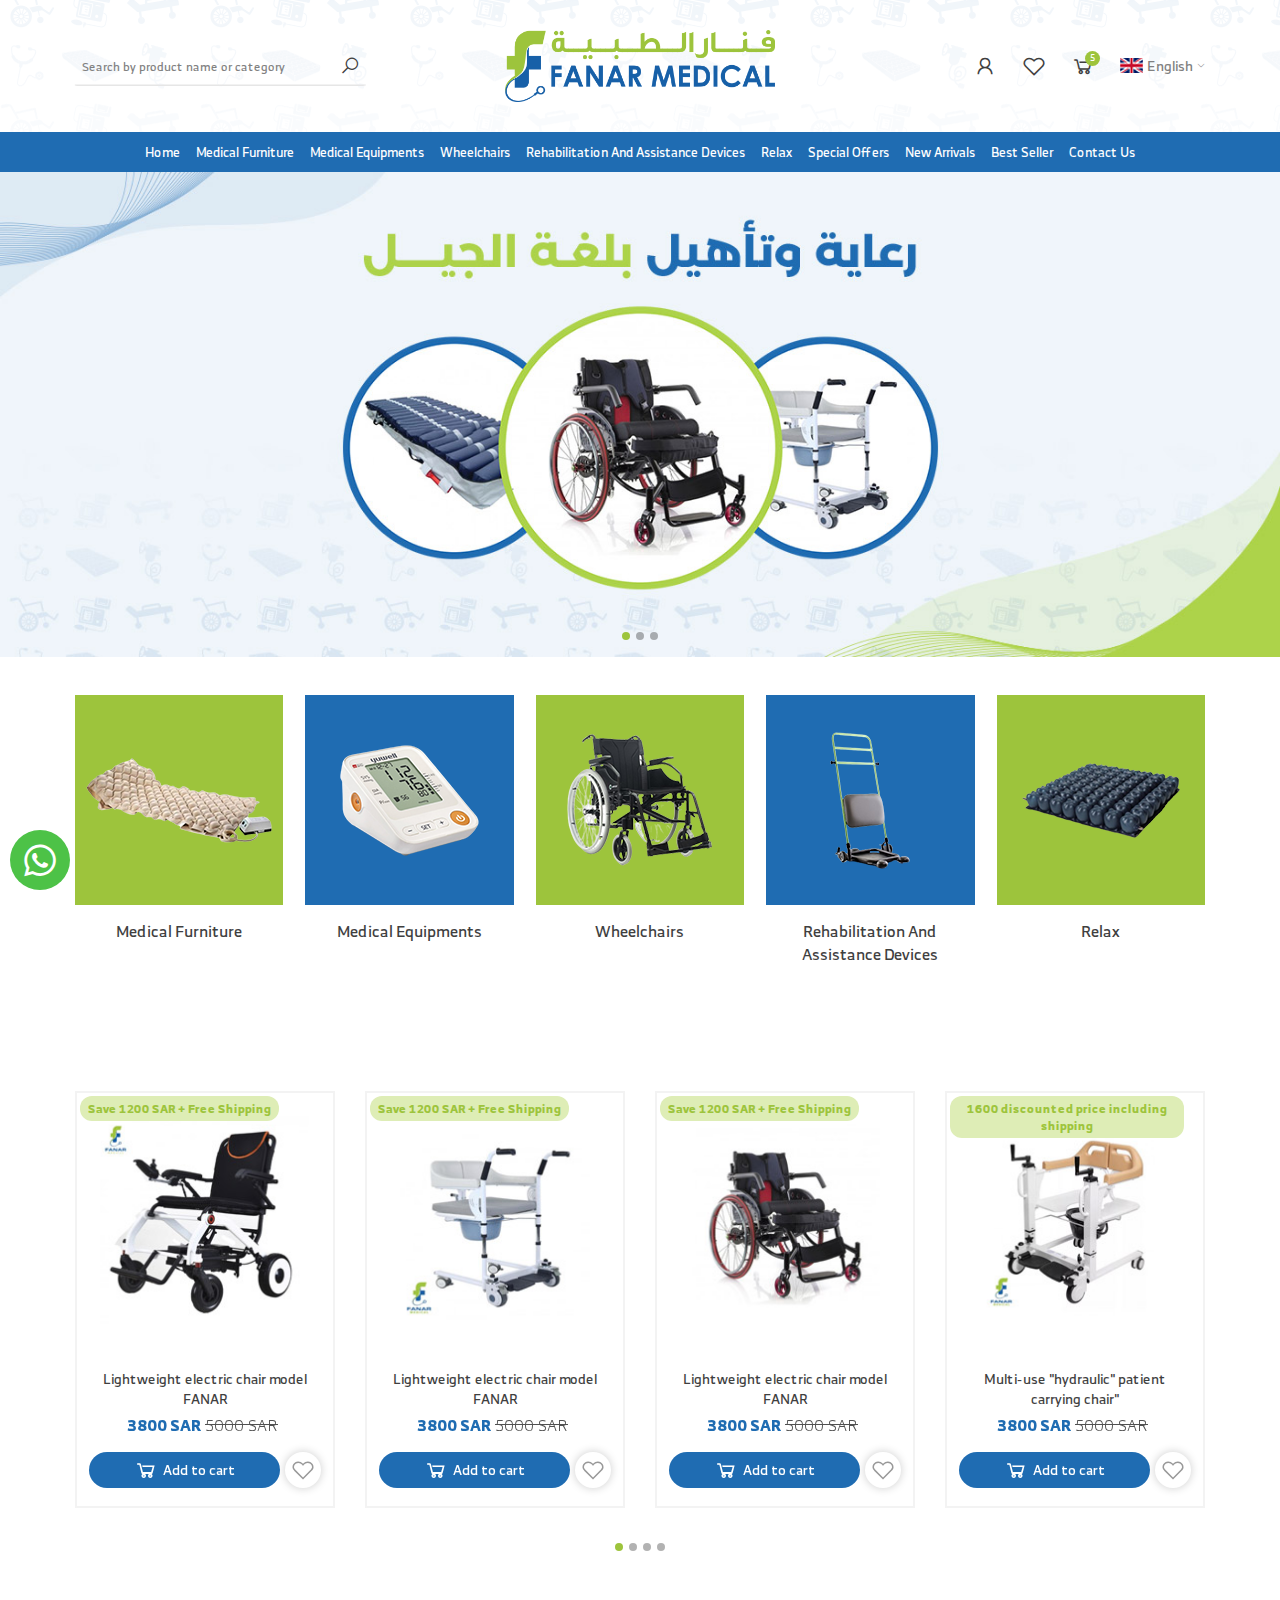
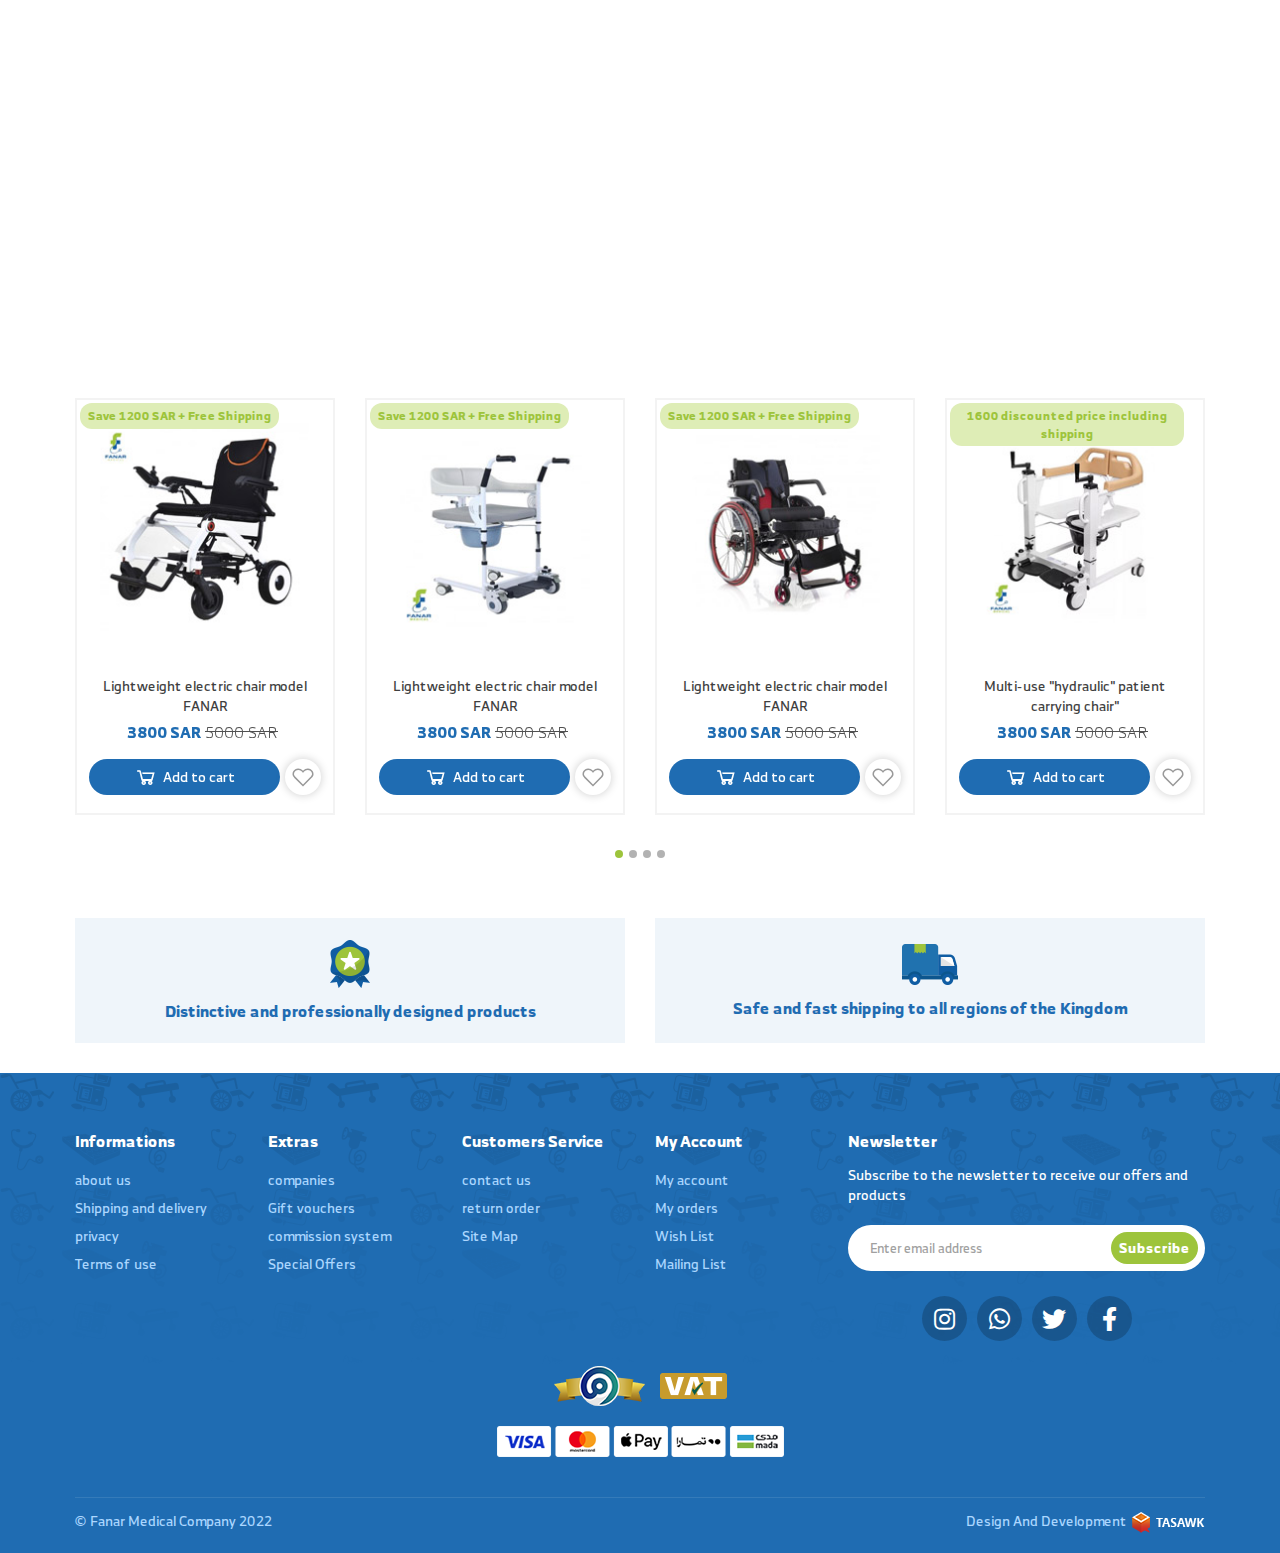
==== index-en.html @ 90acfb86 "first commit" ====
<!DOCTYPE html>
<html lang="en" dir="ltr">
  <head>
    <meta charset="utf-8" />
    <meta http-equiv="X-UA-Compatible" content="IE=edge" />
    <meta name="viewport" content="width=device-width, initial-scale=1" />
    <title>Fanarmed</title>
    <link rel="icon" href="images/fav.png" type="image/png" />
    <link rel="stylesheet" href="css/all.min.css" />
    <link rel="stylesheet" href="css/line-awesome.min.css" />
    <link rel="stylesheet" href="css/bootstrap.min.css" />
    <link rel="stylesheet" href="css/fonts.css" />
    <link rel="stylesheet" href="css/animate.css" />
    <link rel="stylesheet" href="css/swiper.min.css" />
    <link rel="stylesheet" href="css/style.css" />
  </head>

  <body>
    <!-- preloader -->
    <div class="preloader">
      <div class="progress">
        <div class="progress-bar"></div>
      </div>
    </div>
    <!-- preloader -->
    <!-- header section -->
    <header>
      <div class="header-cont">
        <div class="top-header">
          <div class="container">
            <div class="nav-header">
              <div class="sm-icons">
                <div class="show-icons">
                  <a class="menu-bars fixall" id="menu-id" href="#!">
                    <span class="bars open-bars"></span>
                  </a>
                </div>
                <a
                  role="button"
                  type="button"
                  title=""
                  class="add-to fixed-search"
                >
                  <span class="open-search"></span>
                </a>
              </div>
              <div class="search-section">
                <form class="search-form">
                  <input
                    class="search-input"
                    type="text"
                    name=""
                    value=""
                    placeholder="Search by product name or category"
                  />
                  <button class="search-button">
                    <i class="las la-search"></i>
                  </button>
                </form>
              </div>
              <figure class="img-logo">
                <a href="#"
                  ><img src="images/logo.png" class="img-responsive"
                /></a>
              </figure>
              <div class="fixed-logo">
                <figure class="logo-sm">
                  <a href="#"
                    ><img src="images/logo-sm.png" class="img-responsive"
                  /></a>
                </figure>
              </div>
              <div class="header-icons">
                <div class="dropdown cat-anchor">
                  <div class="add-to">
                    <div class="user-cont">
                      <i class="las la-user"></i>
                    </div>
                    <div class="dropdown-content">
                      <a class="cat-drop" href="#">sign in</a>
                      <a class="cat-drop" href="#">new account</a>
                    </div>
                  </div>
                </div>
                <a role="button" type="button" title="" class="add-to hide-sm">
                  <i class="lar la-heart"></i>
                </a>
                <a role="button" type="button" title="" class="add-to">
                  <i class="las la-shopping-cart"></i>
                  <span class="counter">5</span>
                </a>
                <div class="lang-section">
                  <div class="dropdown">
                    <div class="lang-word chevron-down">
                      <img src="images/lang-en.png" alt="lang-img" />
                      <span class="">English</span>
                    </div>
                    <div class="dropdown-content">
                      <a class="cat-drop" href="index-en.html">English</a>
                      <a class="cat-drop" href="index.html">العربيه</a>
                    </div>
                  </div>
                </div>
              </div>
            </div>
          </div>
          <div class="overlay-box2"></div>
          <div class="overlay-box">
            <a role="button" type="button" title="" class="add-to fixed-search">
              <span class="open-search"></span>
            </a>
          </div>
        </div>
        <nav>
          <div class="container">
            <div class="navgition">
              <div class="nav-head">
                <div class="lang-section">
                  <div class="dropdown">
                    <div class="lang-word chevron-down">
                      <img src="images/lang-en.png" alt="lang-img" />
                      <span class="">English</span>
                    </div>
                    <div class="dropdown-content">
                      <a class="cat-drop" href="index-en.html">English</a>
                      <a class="cat-drop" href="index.html">العربيه</a>
                    </div>
                  </div>
                </div>
                <a class="fixall close-btn">
                  <i class="las la-times"></i>
                </a>
              </div>
              <ul class="big-menu list-unstyled">
                <li class="cat-li">
                  <a href="#" class="cat-anchor"> home </a>
                </li>
                <li class="cat-li">
                  <a href="#" class="cat-anchor"> Medical furniture</a>
                </li>
                <li class="cat-li">
                  <a href="#" class="cat-anchor"> medical equipments</a>
                </li>
                <li class="cat-li">
                  <a href="#" class="cat-anchor"> Wheelchairs</a>
                </li>
                <li class="cat-li">
                  <a href="#" class="cat-anchor">
                    Rehabilitation and assistance devices</a
                  >
                </li>
                <li class="cat-li">
                  <a href="#" class="cat-anchor"> relax</a>
                </li>
                <li class="cat-li">
                  <a href="#" class="cat-anchor"> Special Offers</a>
                </li>
                <li class="cat-li">
                  <a href="#" class="cat-anchor"> New Arrivals</a>
                </li>
                <li class="cat-li">
                  <a href="#" class="cat-anchor"> Best Seller </a>
                </li>
                <li class="cat-li">
                  <a href="#" class="cat-anchor"> contact us</a>
                </li>
              </ul>
            </div>
          </div>
        </nav>
      </div>
    </header>
    <!-- header section     -->
    <!-- main slider -->
    <div class="main-slider">
      <div class="swiper-cont">
        <div class="swiper-container">
          <div class="swiper-wrapper">
            <div class="swiper-slide">
              <div class="main">
                <a href="#!" class="pro-img">
                  <img src="images/main-slider/01.jpg" class="img-responsive" />
                </a>
              </div>
            </div>
            <div class="swiper-slide">
              <div class="main">
                <a href="#!" class="pro-img">
                  <img src="images/main-slider/01.jpg" class="img-responsive" />
                </a>
              </div>
            </div>
            <div class="swiper-slide">
              <div class="main">
                <a href="#!" class="pro-img">
                  <img src="images/main-slider/01.jpg" class="img-responsive" />
                </a>
              </div>
            </div>
          </div>
          <div class="swiper-pagination"></div>
        </div>
        <div class="swiper-btn-prev swiper-btn">
          <i class="las la-angle-right"></i>
        </div>
        <div class="swiper-btn-next swiper-btn">
          <i class="las la-angle-left"></i>
        </div>
      </div>
    </div>
    <!-- main slider -->
    <!-- section image-cat -->
    <div class="category-section wow fadeInDown" wow-data-delay="5s">
      <div class="container">
        <div class="swiper-containeres">
          <div class="category-cont">
            <div class="swiper-slidees">
              <a href="#" class="category-box">
                <figure>
                  <img
                    src="images/category/01.png"
                    alt="cat-img"
                    class="img-responsive"
                  />
                </figure>
                <span>medical furniture</span>
              </a>
            </div>
            <div class="swiper-slidees">
              <a href="#" class="category-box">
                <figure>
                  <img
                    src="images/category/02.png"
                    alt="cat-img"
                    class="img-responsive"
                  />
                </figure>
                <span>medical equipments</span>
              </a>
            </div>
            <div class="swiper-slidees">
              <a href="#" class="category-box">
                <figure>
                  <img
                    src="images/category/03.png"
                    alt="cat-img"
                    class="img-responsive"
                  />
                </figure>
                <span>Wheelchairs</span>
              </a>
            </div>
            <div class="swiper-slidees">
              <a href="#" class="category-box">
                <figure>
                  <img
                    src="images/category/04.png"
                    alt="cat-img"
                    class="img-responsive"
                  />
                </figure>
                <span>Rehabilitation and assistance devices</span>
              </a>
            </div>
            <div class="swiper-slidees">
              <a href="#" class="category-box">
                <figure>
                  <img
                    src="images/category/05.png"
                    alt="cat-img"
                    class="img-responsive"
                  />
                </figure>
                <span>relax</span>
              </a>
            </div>
          </div>
        </div>
        <div class="swiper-pagination"></div>
      </div>
    </div>
    <!-- section image-cat -->
    <!-- product slider -->
    <div class="product-section product-one">
      <div class="container">
        <div class="product-title wow fadeInDown" wow-data-delay="5s">
          <h2 class="product-head">Special Offers</h2>
        </div>
        <div class="product-slider">
          <div class="swiper-container">
            <div class="swiper-wrapper">
              <div class="swiper-slide">
                <div class="product">
                  <div class="product-hover">
                    <a href="#!" class="product-img">
                      <img
                        src="images/product-slider/01.jpg"
                        class="img-responsive"
                      />
                    </a>
                    <span class="hint">Save 1200 SAR + Free Shipping</span>
                  </div>
                  <div class="product-content">
                    <a class="product-name" href="#!">
                      Lightweight electric chair model FANAR
                    </a>
                    <div class="price-box">
                      <span class="new-price">3800 SAR</span>
                      <span class="old-price">5000 SAR</span>
                    </div>
                    <div class="btn-cont">
                      <button class="add-to-btn" type="submit">
                        <i class="las la-shopping-cart"></i>
                        <span>Add to cart</span>
                      </button>
                      <a
                        role="button"
                        type="button"
                        title=""
                        class="add-to-fav"
                      >
                        <i class="lar la-heart"></i>
                      </a>
                    </div>
                  </div>
                </div>
              </div>
              <div class="swiper-slide">
                <div class="product">
                  <div class="product-hover">
                    <a href="#!" class="product-img">
                      <img
                        src="images/product-slider/02.jpg"
                        class="img-responsive"
                      />
                    </a>
                    <span class="hint">Save 1200 SAR + Free Shipping</span>
                  </div>
                  <div class="product-content">
                    <a class="product-name" href="#!">
                      Lightweight electric chair model FANAR
                    </a>
                    <div class="price-box">
                      <span class="new-price">3800 SAR</span>
                      <span class="old-price">5000 SAR</span>
                    </div>
                    <div class="btn-cont">
                      <button class="add-to-btn" type="submit">
                        <i class="las la-shopping-cart"></i>
                        <span>Add to cart</span>
                      </button>
                      <a
                        role="button"
                        type="button"
                        title=""
                        class="add-to-fav"
                      >
                        <i class="lar la-heart"></i>
                      </a>
                    </div>
                  </div>
                </div>
              </div>
              <div class="swiper-slide">
                <div class="product">
                  <div class="product-hover">
                    <a href="#!" class="product-img">
                      <img
                        src="images/product-slider/03.jpg"
                        class="img-responsive"
                      />
                    </a>
                    <span class="hint">Save 1200 SAR + Free Shipping</span>
                  </div>
                  <div class="product-content">
                    <a class="product-name" href="#!">
                      Lightweight electric chair model FANAR
                    </a>
                    <div class="price-box">
                      <span class="new-price">3800 SAR</span>
                      <span class="old-price">5000 SAR</span>
                    </div>
                    <div class="btn-cont">
                      <button class="add-to-btn" type="submit">
                        <i class="las la-shopping-cart"></i>
                        <span>Add to cart</span>
                      </button>
                      <a
                        role="button"
                        type="button"
                        title=""
                        class="add-to-fav"
                      >
                        <i class="lar la-heart"></i>
                      </a>
                    </div>
                  </div>
                </div>
              </div>
              <div class="swiper-slide">
                <div class="product">
                  <div class="product-hover">
                    <a href="#!" class="product-img">
                      <img
                        src="images/product-slider/04.jpg"
                        class="img-responsive"
                      />
                    </a>
                    <span class="hint"
                      >1600 discounted price including shipping</span
                    >
                  </div>
                  <div class="product-content">
                    <a class="product-name" href="#!">
                      Multi-use "hydraulic" patient carrying chair"
                    </a>
                    <div class="price-box">
                      <span class="new-price">3800 SAR</span>
                      <span class="old-price">5000 SAR</span>
                    </div>
                    <div class="btn-cont">
                      <button class="add-to-btn" type="submit">
                        <i class="las la-shopping-cart"></i>
                        <span>Add to cart</span>
                      </button>
                      <a
                        role="button"
                        type="button"
                        title=""
                        class="add-to-fav"
                      >
                        <i class="lar la-heart"></i>
                      </a>
                    </div>
                  </div>
                </div>
              </div>
            </div>
          </div>
          <div class="swiper-btn-prev swiper-btn">
            <i class="las la-angle-right"></i>
          </div>
          <div class="swiper-btn-next swiper-btn">
            <i class="las la-angle-left"></i>
          </div>
          <div class="swiper-pagination"></div>
        </div>
      </div>
    </div>
    <!-- product slider -->
    <!-- small-banner section -->
    <div class="small-banner-section">
      <div class="container">
        <div class="small-banner-cont">
          <div class="row">
            <div
              class="col-sm-6 col-xs-12 wow bounceInUp banner-cont"
              wow-data-delay="5s"
            >
              <a href="#!" class="small-banner-img">
                <img src="images/banner/01.jpg" class="img-responsive" />
              </a>
            </div>
            <div
              class="col-sm-6 col-xs-12 wow bounceInUp banner-cont"
              wow-data-delay="5s"
            >
              <a href="#!" class="small-banner-img">
                <img src="images/banner/02.jpg" class="img-responsive" />
              </a>
            </div>
          </div>
        </div>
      </div>
    </div>
    <!-- small-banner section -->
    <!-- product slider -->
    <div class="product-section product-two">
      <div class="container">
        <div class="product-title wow fadeInDown" wow-data-delay="5s">
          <h2 class="product-head">New Arrivals</h2>
        </div>
        <div class="product-slider">
          <div class="swiper-container">
            <div class="swiper-wrapper">
              <div class="swiper-slide">
                <div class="product">
                  <div class="product-hover">
                    <a href="#!" class="product-img">
                      <img
                        src="images/product-slider/01.jpg"
                        class="img-responsive"
                      />
                    </a>
                    <span class="hint">Save 1200 SAR + Free Shipping</span>
                  </div>
                  <div class="product-content">
                    <a class="product-name" href="#!">
                      Lightweight electric chair model FANAR
                    </a>
                    <div class="price-box">
                      <span class="new-price">3800 SAR</span>
                      <span class="old-price">5000 SAR</span>
                    </div>
                    <div class="btn-cont">
                      <button class="add-to-btn" type="submit">
                        <i class="las la-shopping-cart"></i>
                        <span>Add to cart</span>
                      </button>
                      <a
                        role="button"
                        type="button"
                        title=""
                        class="add-to-fav"
                      >
                        <i class="lar la-heart"></i>
                      </a>
                    </div>
                  </div>
                </div>
              </div>
              <div class="swiper-slide">
                <div class="product">
                  <div class="product-hover">
                    <a href="#!" class="product-img">
                      <img
                        src="images/product-slider/02.jpg"
                        class="img-responsive"
                      />
                    </a>
                    <span class="hint">Save 1200 SAR + Free Shipping</span>
                  </div>
                  <div class="product-content">
                    <a class="product-name" href="#!">
                      Lightweight electric chair model FANAR
                    </a>
                    <div class="price-box">
                      <span class="new-price">3800 SAR</span>
                      <span class="old-price">5000 SAR</span>
                    </div>
                    <div class="btn-cont">
                      <button class="add-to-btn" type="submit">
                        <i class="las la-shopping-cart"></i>
                        <span>Add to cart</span>
                      </button>
                      <a
                        role="button"
                        type="button"
                        title=""
                        class="add-to-fav"
                      >
                        <i class="lar la-heart"></i>
                      </a>
                    </div>
                  </div>
                </div>
              </div>
              <div class="swiper-slide">
                <div class="product">
                  <div class="product-hover">
                    <a href="#!" class="product-img">
                      <img
                        src="images/product-slider/03.jpg"
                        class="img-responsive"
                      />
                    </a>
                    <span class="hint">Save 1200 SAR + Free Shipping</span>
                  </div>
                  <div class="product-content">
                    <a class="product-name" href="#!">
                      Lightweight electric chair model FANAR
                    </a>
                    <div class="price-box">
                      <span class="new-price">3800 SAR</span>
                      <span class="old-price">5000 SAR</span>
                    </div>
                    <div class="btn-cont">
                      <button class="add-to-btn" type="submit">
                        <i class="las la-shopping-cart"></i>
                        <span>Add to cart</span>
                      </button>
                      <a
                        role="button"
                        type="button"
                        title=""
                        class="add-to-fav"
                      >
                        <i class="lar la-heart"></i>
                      </a>
                    </div>
                  </div>
                </div>
              </div>
              <div class="swiper-slide">
                <div class="product">
                  <div class="product-hover">
                    <a href="#!" class="product-img">
                      <img
                        src="images/product-slider/04.jpg"
                        class="img-responsive"
                      />
                    </a>
                    <span class="hint"
                      >1600 discounted price including shipping</span
                    >
                  </div>
                  <div class="product-content">
                    <a class="product-name" href="#!">
                      Multi-use "hydraulic" patient carrying chair"
                    </a>
                    <div class="price-box">
                      <span class="new-price">3800 SAR</span>
                      <span class="old-price">5000 SAR</span>
                    </div>
                    <div class="btn-cont">
                      <button class="add-to-btn" type="submit">
                        <i class="las la-shopping-cart"></i>
                        <span>Add to cart</span>
                      </button>
                      <a
                        role="button"
                        type="button"
                        title=""
                        class="add-to-fav"
                      >
                        <i class="lar la-heart"></i>
                      </a>
                    </div>
                  </div>
                </div>
              </div>
            </div>
          </div>
          <div class="swiper-btn-prev swiper-btn">
            <i class="las la-angle-right"></i>
          </div>
          <div class="swiper-btn-next swiper-btn">
            <i class="las la-angle-left"></i>
          </div>
          <div class="swiper-pagination"></div>
        </div>
      </div>
    </div>
    <!-- product slider -->
    <!-- feature section -->
    <section class="feature-section">
      <div class="container">
        <div class="features">
          <div class="features-box">
            <img
              src="images/feature-1.png"
              alt=""
              class="features-icon img-responsive"
            />
            <div class="features-text">
              <h5 class="features-h">
                Distinctive and professionally designed products
              </h5>
            </div>
          </div>
          <div class="features-box">
            <img
              src="images/feature-2.png"
              alt=""
              class="features-icon img-responsive"
            />
            <div class="features-text">
              <h5 class="features-h">
                Safe and fast shipping to all regions of the Kingdom
              </h5>
            </div>
          </div>
        </div>
      </div>
    </section>
    <!-- feature section -->
    <!-- footer section -->
    <footer>
      <div class="container">
        <div class="footer-cont">
          <div class="first-footer">
            <div class="row">
              <div class="col-md-8 col-xs-12">
                <div class="footer-list">
                  <div class="row">
                    <div class="col-sm-3 col-xs-12">
                      <div class="nav-foot-cont">
                        <h2 class="nav-foot-header foot-header">
                          informations
                        </h2>
                        <ul class="nav-foot list-unstyled">
                          <li class="nav-foot-li">
                            <a href="#" class="nav-foot-link">about us</a>
                          </li>
                          <li class="nav-foot-li">
                            <a href="#" class="nav-foot-link"
                              >Shipping and delivery</a
                            >
                          </li>
                          <li class="nav-foot-li">
                            <a href="#" class="nav-foot-link">privacy</a>
                          </li>
                          <li class="nav-foot-li">
                            <a href="#" class="nav-foot-link">Terms of use</a>
                          </li>
                        </ul>
                      </div>
                    </div>
                    <div class="col-sm-3 col-xs-12">
                      <div class="nav-foot-cont">
                        <h2 class="nav-foot-header foot-header">Extras</h2>
                        <ul class="nav-foot list-unstyled">
                          <li class="nav-foot-li">
                            <a href="#" class="nav-foot-link">companies</a>
                          </li>
                          <li class="nav-foot-li">
                            <a href="#" class="nav-foot-link">Gift vouchers</a>
                          </li>
                          <li class="nav-foot-li">
                            <a href="#" class="nav-foot-link"
                              >commission system</a
                            >
                          </li>
                          <li class="nav-foot-li">
                            <a href="#" class="nav-foot-link">Special Offers</a>
                          </li>
                        </ul>
                      </div>
                    </div>
                    <div class="col-sm-3 col-xs-12">
                      <div class="nav-foot-cont">
                        <h2 class="nav-foot-header foot-header">
                          Customers Service
                        </h2>
                        <ul class="nav-foot list-unstyled">
                          <li class="nav-foot-li">
                            <a href="#" class="nav-foot-link">contact us</a>
                          </li>
                          <li class="nav-foot-li">
                            <a href="#" class="nav-foot-link">return order</a>
                          </li>
                          <li class="nav-foot-li">
                            <a href="#" class="nav-foot-link">Site Map</a>
                          </li>
                        </ul>
                      </div>
                    </div>
                    <div class="col-sm-3 col-xs-12">
                      <div class="nav-foot-cont">
                        <h2 class="nav-foot-header foot-header">My account</h2>
                        <ul class="nav-foot list-unstyled">
                          <li class="nav-foot-li">
                            <a href="#" class="nav-foot-link">My account</a>
                          </li>
                          <li class="nav-foot-li">
                            <a href="#" class="nav-foot-link">My orders</a>
                          </li>
                          <li class="nav-foot-li">
                            <a href="#" class="nav-foot-link">Wish List</a>
                          </li>
                          <li class="nav-foot-li">
                            <a href="#" class="nav-foot-link"> Mailing List</a>
                          </li>
                        </ul>
                      </div>
                    </div>
                  </div>
                </div>
              </div>
              <div class="col-md-4 col-xs-12">
                <div class="news-letter">
                  <form action="" method="post">
                    <h3 class="news-header nav-foot-header foot-header">
                      Newsletter
                    </h3>
                    <div class="nav-foot">
                      <span class="news-span">
                        Subscribe to the newsletter to receive our offers and products
                      </span>
                      <div class="newsletter-cont">
                        <input
                          type="email"
                          value=""
                          class="newsletter-input"
                          placeholder="Enter email address"
                        />
                        <button type="submit" class="newsletter-button">
                          <span>Subscribe</span>
                        </button>
                      </div>
                    </div>
                  </form>
                </div>
                <div class="social">
                  <a href="#" class="social-link">
                    <i class="fab fa-instagram"></i>
                  </a>
                  <a href="#" class="social-link">
                    <i class="fab fa-whatsapp"></i>
                  </a>
                  <a href="#" class="social-link">
                    <i class="fab fa-twitter"></i>
                  </a>
                  <a href="#" class="social-link">
                    <i class="fab fa-facebook-f"></i>
                  </a>
                </div>
              </div>
            </div>
          </div>
          <div class="cr-cont">
            <a href="#" class="cr-img">
              <img
                src="images/maroof.png"
                alt="cr-img"
                class="img-responsive"
              />
            </a>
            <a href="#" class="cr-img">
              <img src="images/vat.png" alt="cr-img" class="img-responsive" />
            </a>
          </div>
          <div class="pay-img-cont">
            <figure class="pay-figure">
              <img src="images/pay-img.png" class="img-responsive pay-img" />
            </figure>
          </div>
          <div class="pay-footer">
            <div class="pay-flex">
              <div class="copy-right">© Fanar Medical Company 2022</div>
              <span class="design-text">
                Design and development
                <a href="#"
                  ><img src="images/tasawk-en.png" alt="taswak" class="taswak-img"
                /></a>
              </span>
            </div>
          </div>
        </div>
      </div>
    </footer>
    <!-- footer section -->
    <!--fixed-whats-->
    <a href="#" class="fixed-what">
      <i class="lab la-whatsapp"></i>
    </a>
    <!--fixed-whats-->
    <!-- arrow to top -->
    <a class="arrow-top">
      <i class="las la-arrow-up"></i>
    </a>
    <!-- arrow to top -->
    <!-- overlay -->
    <div class="overlay-box"></div>
    <div class="overlay-box2"></div>
    <!-- overlay -->

    <script src="js/jquery-2.1.1.min.js"></script>
    <script src="js/bootstrap.min.js"></script>
    <script src="js/swiper.min.js"></script>
    <script src="js/wow.min.js"></script>
    <script src="js/script.js"></script>
  </body>
</html>
---- css/line-awesome.min.css ----
.la,.lab,.lad,.lal,.lar,.las{-moz-osx-font-smoothing:grayscale;-webkit-font-smoothing:antialiased;display:inline-block;font-style:normal;font-variant:normal;text-rendering:auto;line-height:1}.la-lg{font-size:1.33333em;line-height:.75em;vertical-align:-.0667em}.la-xs{font-size:.75em}.la-sm{font-size:.875em}.la-1x{font-size:1em}.la-2x{font-size:2em}.la-3x{font-size:3em}.la-4x{font-size:4em}.la-5x{font-size:5em}.la-6x{font-size:6em}.la-7x{font-size:7em}.la-8x{font-size:8em}.la-9x{font-size:9em}.la-10x{font-size:10em}.la-fw{text-align:center;width:1.25em}.la-ul{list-style-type:none;margin-left:2.5em;padding-left:0}.la-ul>li{position:relative}.la-li{left:-2em;position:absolute;text-align:center;width:2em;line-height:inherit}.la-border{border:solid .08em #eee;border-radius:.1em;padding:.2em .25em .15em}.la-pull-left{float:left}.la-pull-right{float:right}.la.la-pull-left,.lab.la-pull-left,.lal.la-pull-left,.lar.la-pull-left,.las.la-pull-left{margin-right:.3em}.la.la-pull-right,.lab.la-pull-right,.lal.la-pull-right,.lar.la-pull-right,.las.la-pull-right{margin-left:.3em}.la-spin{-webkit-animation:la-spin 2s infinite linear;animation:la-spin 2s infinite linear}.la-pulse{-webkit-animation:la-spin 1s infinite steps(8);animation:la-spin 1s infinite steps(8)}@-webkit-keyframes la-spin{0%{-webkit-transform:rotate(0);transform:rotate(0)}100%{-webkit-transform:rotate(360deg);transform:rotate(360deg)}}@keyframes la-spin{0%{-webkit-transform:rotate(0);transform:rotate(0)}100%{-webkit-transform:rotate(360deg);transform:rotate(360deg)}}.la-rotate-90{-webkit-transform:rotate(90deg);transform:rotate(90deg)}.la-rotate-180{-webkit-transform:rotate(180deg);transform:rotate(180deg)}.la-rotate-270{-webkit-transform:rotate(270deg);transform:rotate(270deg)}.la-flip-horizontal{-webkit-transform:scale(-1,1);transform:scale(-1,1)}.la-flip-vertical{-webkit-transform:scale(1,-1);transform:scale(1,-1)}.la-flip-both,.la-flip-horizontal.la-flip-vertical{-webkit-transform:scale(-1,-1);transform:scale(-1,-1)}:root .la-flip-both,:root .la-flip-horizontal,:root .la-flip-vertical,:root .la-rotate-180,:root .la-rotate-270,:root .la-rotate-90{-webkit-filter:none;filter:none}.la-stack{display:inline-block;height:2em;line-height:2em;position:relative;vertical-align:middle;width:2.5em}.la-stack-1x,.la-stack-2x{left:0;position:absolute;text-align:center;width:100%}.la-stack-1x{line-height:inherit}.la-stack-2x{font-size:2em}.la-inverse{color:#fff}.la-500px:before{content:"\f26e"}.la-accessible-icon:before{content:"\f368"}.la-accusoft:before{content:"\f369"}.la-acquisitions-incorporated:before{content:"\f6af"}.la-ad:before{content:"\f641"}.la-address-book:before{content:"\f2b9"}.la-address-card:before{content:"\f2bb"}.la-adjust:before{content:"\f042"}.la-adn:before{content:"\f170"}.la-adobe:before{content:"\f778"}.la-adversal:before{content:"\f36a"}.la-affiliatetheme:before{content:"\f36b"}.la-air-freshener:before{content:"\f5d0"}.la-airbnb:before{content:"\f834"}.la-algolia:before{content:"\f36c"}.la-align-center:before{content:"\f037"}.la-align-justify:before{content:"\f039"}.la-align-left:before{content:"\f036"}.la-align-right:before{content:"\f038"}.la-alipay:before{content:"\f642"}.la-allergies:before{content:"\f461"}.la-amazon:before{content:"\f270"}.la-amazon-pay:before{content:"\f42c"}.la-ambulance:before{content:"\f0f9"}.la-american-sign-language-interpreting:before{content:"\f2a3"}.la-amilia:before{content:"\f36d"}.la-anchor:before{content:"\f13d"}.la-android:before{content:"\f17b"}.la-angellist:before{content:"\f209"}.la-angle-double-down:before{content:"\f103"}.la-angle-double-left:before{content:"\f100"}.la-angle-double-right:before{content:"\f101"}.la-angle-double-up:before{content:"\f102"}.la-angle-down:before{content:"\f107"}.la-angle-left:before{content:"\f104"}.la-angle-right:before{content:"\f105"}.la-angle-up:before{content:"\f106"}.la-angry:before{content:"\f556"}.la-angrycreative:before{content:"\f36e"}.la-angular:before{content:"\f420"}.la-ankh:before{content:"\f644"}.la-app-store:before{content:"\f36f"}.la-app-store-ios:before{content:"\f370"}.la-apper:before{content:"\f371"}.la-apple:before{content:"\f179"}.la-apple-alt:before{content:"\f5d1"}.la-apple-pay:before{content:"\f415"}.la-archive:before{content:"\f187"}.la-archway:before{content:"\f557"}.la-arrow-alt-circle-down:before{content:"\f358"}.la-arrow-alt-circle-left:before{content:"\f359"}.la-arrow-alt-circle-right:before{content:"\f35a"}.la-arrow-alt-circle-up:before{content:"\f35b"}.la-arrow-circle-down:before{content:"\f0ab"}.la-arrow-circle-left:before{content:"\f0a8"}.la-arrow-circle-right:before{content:"\f0a9"}.la-arrow-circle-up:before{content:"\f0aa"}.la-arrow-down:before{content:"\f063"}.la-arrow-left:before{content:"\f060"}.la-arrow-right:before{content:"\f061"}.la-arrow-up:before{content:"\f062"}.la-arrows-alt:before{content:"\f0b2"}.la-arrows-alt-h:before{content:"\f337"}.la-arrows-alt-v:before{content:"\f338"}.la-artstation:before{content:"\f77a"}.la-assistive-listening-systems:before{content:"\f2a2"}.la-asterisk:before{content:"\f069"}.la-asymmetrik:before{content:"\f372"}.la-at:before{content:"\f1fa"}.la-atlas:before{content:"\f558"}.la-atlassian:before{content:"\f77b"}.la-atom:before{content:"\f5d2"}.la-audible:before{content:"\f373"}.la-audio-description:before{content:"\f29e"}.la-autoprefixer:before{content:"\f41c"}.la-avianex:before{content:"\f374"}.la-aviato:before{content:"\f421"}.la-award:before{content:"\f559"}.la-aws:before{content:"\f375"}.la-baby:before{content:"\f77c"}.la-baby-carriage:before{content:"\f77d"}.la-backspace:before{content:"\f55a"}.la-backward:before{content:"\f04a"}.la-bacon:before{content:"\f7e5"}.la-balance-scale:before{content:"\f24e"}.la-balance-scale-left:before{content:"\f515"}.la-balance-scale-right:before{content:"\f516"}.la-ban:before{content:"\f05e"}.la-band-aid:before{content:"\f462"}.la-bandcamp:before{content:"\f2d5"}.la-barcode:before{content:"\f02a"}.la-bars:before{content:"\f0c9"}.la-baseball-ball:before{content:"\f433"}.la-basketball-ball:before{content:"\f434"}.la-bath:before{content:"\f2cd"}.la-battery-empty:before{content:"\f244"}.la-battery-full:before{content:"\f240"}.la-battery-half:before{content:"\f242"}.la-battery-quarter:before{content:"\f243"}.la-battery-three-quarters:before{content:"\f241"}.la-battle-net:before{content:"\f835"}.la-bed:before{content:"\f236"}.la-beer:before{content:"\f0fc"}.la-behance:before{content:"\f1b4"}.la-behance-square:before{content:"\f1b5"}.la-bell:before{content:"\f0f3"}.la-bell-slash:before{content:"\f1f6"}.la-bezier-curve:before{content:"\f55b"}.la-bible:before{content:"\f647"}.la-bicycle:before{content:"\f206"}.la-biking:before{content:"\f84a"}.la-bimobject:before{content:"\f378"}.la-binoculars:before{content:"\f1e5"}.la-biohazard:before{content:"\f780"}.la-birthday-cake:before{content:"\f1fd"}.la-bitbucket:before{content:"\f171"}.la-bitcoin:before{content:"\f379"}.la-bity:before{content:"\f37a"}.la-black-tie:before{content:"\f27e"}.la-blackberry:before{content:"\f37b"}.la-blender:before{content:"\f517"}.la-blender-phone:before{content:"\f6b6"}.la-blind:before{content:"\f29d"}.la-blog:before{content:"\f781"}.la-blogger:before{content:"\f37c"}.la-blogger-b:before{content:"\f37d"}.la-bluetooth:before{content:"\f293"}.la-bluetooth-b:before{content:"\f294"}.la-bold:before{content:"\f032"}.la-bolt:before{content:"\f0e7"}.la-bomb:before{content:"\f1e2"}.la-bone:before{content:"\f5d7"}.la-bong:before{content:"\f55c"}.la-book:before{content:"\f02d"}.la-book-dead:before{content:"\f6b7"}.la-book-medical:before{content:"\f7e6"}.la-book-open:before{content:"\f518"}.la-book-reader:before{content:"\f5da"}.la-bookmark:before{content:"\f02e"}.la-bootstrap:before{content:"\f836"}.la-border-all:before{content:"\f84c"}.la-border-none:before{content:"\f850"}.la-border-style:before{content:"\f853"}.la-bowling-ball:before{content:"\f436"}.la-box:before{content:"\f466"}.la-box-open:before{content:"\f49e"}.la-boxes:before{content:"\f468"}.la-braille:before{content:"\f2a1"}.la-brain:before{content:"\f5dc"}.la-bread-slice:before{content:"\f7ec"}.la-briefcase:before{content:"\f0b1"}.la-briefcase-medical:before{content:"\f469"}.la-broadcast-tower:before{content:"\f519"}.la-broom:before{content:"\f51a"}.la-brush:before{content:"\f55d"}.la-btc:before{content:"\f15a"}.la-buffer:before{content:"\f837"}.la-bug:before{content:"\f188"}.la-building:before{content:"\f1ad"}.la-bullhorn:before{content:"\f0a1"}.la-bullseye:before{content:"\f140"}.la-burn:before{content:"\f46a"}.la-buromobelexperte:before{content:"\f37f"}.la-bus:before{content:"\f207"}.la-bus-alt:before{content:"\f55e"}.la-business-time:before{content:"\f64a"}.la-buy-n-large:before{content:"\f8a6"}.la-buysellads:before{content:"\f20d"}.la-calculator:before{content:"\f1ec"}.la-calendar:before{content:"\f133"}.la-calendar-alt:before{content:"\f073"}.la-calendar-check:before{content:"\f274"}.la-calendar-day:before{content:"\f783"}.la-calendar-minus:before{content:"\f272"}.la-calendar-plus:before{content:"\f271"}.la-calendar-times:before{content:"\f273"}.la-calendar-week:before{content:"\f784"}.la-camera:before{content:"\f030"}.la-camera-retro:before{content:"\f083"}.la-campground:before{content:"\f6bb"}.la-canadian-maple-leaf:before{content:"\f785"}.la-candy-cane:before{content:"\f786"}.la-cannabis:before{content:"\f55f"}.la-capsules:before{content:"\f46b"}.la-car:before{content:"\f1b9"}.la-car-alt:before{content:"\f5de"}.la-car-battery:before{content:"\f5df"}.la-car-crash:before{content:"\f5e1"}.la-car-side:before{content:"\f5e4"}.la-caret-down:before{content:"\f0d7"}.la-caret-left:before{content:"\f0d9"}.la-caret-right:before{content:"\f0da"}.la-caret-square-down:before{content:"\f150"}.la-caret-square-left:before{content:"\f191"}.la-caret-square-right:before{content:"\f152"}.la-caret-square-up:before{content:"\f151"}.la-caret-up:before{content:"\f0d8"}.la-carrot:before{content:"\f787"}.la-cart-arrow-down:before{content:"\f218"}.la-cart-plus:before{content:"\f217"}.la-cash-register:before{content:"\f788"}.la-cat:before{content:"\f6be"}.la-cc-amazon-pay:before{content:"\f42d"}.la-cc-amex:before{content:"\f1f3"}.la-cc-apple-pay:before{content:"\f416"}.la-cc-diners-club:before{content:"\f24c"}.la-cc-discover:before{content:"\f1f2"}.la-cc-jcb:before{content:"\f24b"}.la-cc-mastercard:before{content:"\f1f1"}.la-cc-paypal:before{content:"\f1f4"}.la-cc-stripe:before{content:"\f1f5"}.la-cc-visa:before{content:"\f1f0"}.la-centercode:before{content:"\f380"}.la-centos:before{content:"\f789"}.la-certificate:before{content:"\f0a3"}.la-chair:before{content:"\f6c0"}.la-chalkboard:before{content:"\f51b"}.la-chalkboard-teacher:before{content:"\f51c"}.la-charging-station:before{content:"\f5e7"}.la-chart-area:before{content:"\f1fe"}.la-chart-bar:before{content:"\f080"}.la-chart-line:before{content:"\f201"}.la-chart-pie:before{content:"\f200"}.la-check:before{content:"\f00c"}.la-check-circle:before{content:"\f058"}.la-check-double:before{content:"\f560"}.la-check-square:before{content:"\f14a"}.la-cheese:before{content:"\f7ef"}.la-chess:before{content:"\f439"}.la-chess-bishop:before{content:"\f43a"}.la-chess-board:before{content:"\f43c"}.la-chess-king:before{content:"\f43f"}.la-chess-knight:before{content:"\f441"}.la-chess-pawn:before{content:"\f443"}.la-chess-queen:before{content:"\f445"}.la-chess-rook:before{content:"\f447"}.la-chevron-circle-down:before{content:"\f13a"}.la-chevron-circle-left:before{content:"\f137"}.la-chevron-circle-right:before{content:"\f138"}.la-chevron-circle-up:before{content:"\f139"}.la-chevron-down:before{content:"\f078"}.la-chevron-left:before{content:"\f053"}.la-chevron-right:before{content:"\f054"}.la-chevron-up:before{content:"\f077"}.la-child:before{content:"\f1ae"}.la-chrome:before{content:"\f268"}.la-chromecast:before{content:"\f838"}.la-church:before{content:"\f51d"}.la-circle:before{content:"\f111"}.la-circle-notch:before{content:"\f1ce"}.la-city:before{content:"\f64f"}.la-clinic-medical:before{content:"\f7f2"}.la-clipboard:before{content:"\f328"}.la-clipboard-check:before{content:"\f46c"}.la-clipboard-list:before{content:"\f46d"}.la-clock:before{content:"\f017"}.la-clone:before{content:"\f24d"}.la-closed-captioning:before{content:"\f20a"}.la-cloud:before{content:"\f0c2"}.la-cloud-download-alt:before{content:"\f381"}.la-cloud-meatball:before{content:"\f73b"}.la-cloud-moon:before{content:"\f6c3"}.la-cloud-moon-rain:before{content:"\f73c"}.la-cloud-rain:before{content:"\f73d"}.la-cloud-showers-heavy:before{content:"\f740"}.la-cloud-sun:before{content:"\f6c4"}.la-cloud-sun-rain:before{content:"\f743"}.la-cloud-upload-alt:before{content:"\f382"}.la-cloudscale:before{content:"\f383"}.la-cloudsmith:before{content:"\f384"}.la-cloudversify:before{content:"\f385"}.la-cocktail:before{content:"\f561"}.la-code:before{content:"\f121"}.la-code-branch:before{content:"\f126"}.la-codepen:before{content:"\f1cb"}.la-codiepie:before{content:"\f284"}.la-coffee:before{content:"\f0f4"}.la-cog:before{content:"\f013"}.la-cogs:before{content:"\f085"}.la-coins:before{content:"\f51e"}.la-columns:before{content:"\f0db"}.la-comment:before{content:"\f075"}.la-comment-alt:before{content:"\f27a"}.la-comment-dollar:before{content:"\f651"}.la-comment-dots:before{content:"\f4ad"}.la-comment-medical:before{content:"\f7f5"}.la-comment-slash:before{content:"\f4b3"}.la-comments:before{content:"\f086"}.la-comments-dollar:before{content:"\f653"}.la-compact-disc:before{content:"\f51f"}.la-compass:before{content:"\f14e"}.la-compress:before{content:"\f066"}.la-compress-arrows-alt:before{content:"\f78c"}.la-concierge-bell:before{content:"\f562"}.la-confluence:before{content:"\f78d"}.la-connectdevelop:before{content:"\f20e"}.la-contao:before{content:"\f26d"}.la-cookie:before{content:"\f563"}.la-cookie-bite:before{content:"\f564"}.la-copy:before{content:"\f0c5"}.la-copyright:before{content:"\f1f9"}.la-cotton-bureau:before{content:"\f89e"}.la-couch:before{content:"\f4b8"}.la-cpanel:before{content:"\f388"}.la-creative-commons:before{content:"\f25e"}.la-creative-commons-by:before{content:"\f4e7"}.la-creative-commons-nc:before{content:"\f4e8"}.la-creative-commons-nc-eu:before{content:"\f4e9"}.la-creative-commons-nc-jp:before{content:"\f4ea"}.la-creative-commons-nd:before{content:"\f4eb"}.la-creative-commons-pd:before{content:"\f4ec"}.la-creative-commons-pd-alt:before{content:"\f4ed"}.la-creative-commons-remix:before{content:"\f4ee"}.la-creative-commons-sa:before{content:"\f4ef"}.la-creative-commons-sampling:before{content:"\f4f0"}.la-creative-commons-sampling-plus:before{content:"\f4f1"}.la-creative-commons-share:before{content:"\f4f2"}.la-creative-commons-zero:before{content:"\f4f3"}.la-credit-card:before{content:"\f09d"}.la-critical-role:before{content:"\f6c9"}.la-crop:before{content:"\f125"}.la-crop-alt:before{content:"\f565"}.la-cross:before{content:"\f654"}.la-crosshairs:before{content:"\f05b"}.la-crow:before{content:"\f520"}.la-crown:before{content:"\f521"}.la-crutch:before{content:"\f7f7"}.la-css3:before{content:"\f13c"}.la-css3-alt:before{content:"\f38b"}.la-cube:before{content:"\f1b2"}.la-cubes:before{content:"\f1b3"}.la-cut:before{content:"\f0c4"}.la-cuttlefish:before{content:"\f38c"}.la-d-and-d:before{content:"\f38d"}.la-d-and-d-beyond:before{content:"\f6ca"}.la-dashcube:before{content:"\f210"}.la-database:before{content:"\f1c0"}.la-deaf:before{content:"\f2a4"}.la-delicious:before{content:"\f1a5"}.la-democrat:before{content:"\f747"}.la-deploydog:before{content:"\f38e"}.la-deskpro:before{content:"\f38f"}.la-desktop:before{content:"\f108"}.la-dev:before{content:"\f6cc"}.la-deviantart:before{content:"\f1bd"}.la-dharmachakra:before{content:"\f655"}.la-dhl:before{content:"\f790"}.la-diagnoses:before{content:"\f470"}.la-diaspora:before{content:"\f791"}.la-dice:before{content:"\f522"}.la-dice-d20:before{content:"\f6cf"}.la-dice-d6:before{content:"\f6d1"}.la-dice-five:before{content:"\f523"}.la-dice-four:before{content:"\f524"}.la-dice-one:before{content:"\f525"}.la-dice-six:before{content:"\f526"}.la-dice-three:before{content:"\f527"}.la-dice-two:before{content:"\f528"}.la-digg:before{content:"\f1a6"}.la-digital-ocean:before{content:"\f391"}.la-digital-tachograph:before{content:"\f566"}.la-directions:before{content:"\f5eb"}.la-discord:before{content:"\f392"}.la-discourse:before{content:"\f393"}.la-divide:before{content:"\f529"}.la-dizzy:before{content:"\f567"}.la-dna:before{content:"\f471"}.la-dochub:before{content:"\f394"}.la-docker:before{content:"\f395"}.la-dog:before{content:"\f6d3"}.la-dollar-sign:before{content:"\f155"}.la-dolly:before{content:"\f472"}.la-dolly-flatbed:before{content:"\f474"}.la-donate:before{content:"\f4b9"}.la-door-closed:before{content:"\f52a"}.la-door-open:before{content:"\f52b"}.la-dot-circle:before{content:"\f192"}.la-dove:before{content:"\f4ba"}.la-download:before{content:"\f019"}.la-draft2digital:before{content:"\f396"}.la-drafting-compass:before{content:"\f568"}.la-dragon:before{content:"\f6d5"}.la-draw-polygon:before{content:"\f5ee"}.la-dribbble:before{content:"\f17d"}.la-dribbble-square:before{content:"\f397"}.la-dropbox:before{content:"\f16b"}.la-drum:before{content:"\f569"}.la-drum-steelpan:before{content:"\f56a"}.la-drumstick-bite:before{content:"\f6d7"}.la-drupal:before{content:"\f1a9"}.la-dumbbell:before{content:"\f44b"}.la-dumpster:before{content:"\f793"}.la-dumpster-fire:before{content:"\f794"}.la-dungeon:before{content:"\f6d9"}.la-dyalog:before{content:"\f399"}.la-earlybirds:before{content:"\f39a"}.la-ebay:before{content:"\f4f4"}.la-edge:before{content:"\f282"}.la-edit:before{content:"\f044"}.la-egg:before{content:"\f7fb"}.la-eject:before{content:"\f052"}.la-elementor:before{content:"\f430"}.la-ellipsis-h:before{content:"\f141"}.la-ellipsis-v:before{content:"\f142"}.la-ello:before{content:"\f5f1"}.la-ember:before{content:"\f423"}.la-empire:before{content:"\f1d1"}.la-envelope:before{content:"\f0e0"}.la-envelope-open:before{content:"\f2b6"}.la-envelope-open-text:before{content:"\f658"}.la-envelope-square:before{content:"\f199"}.la-envira:before{content:"\f299"}.la-equals:before{content:"\f52c"}.la-eraser:before{content:"\f12d"}.la-erlang:before{content:"\f39d"}.la-ethereum:before{content:"\f42e"}.la-ethernet:before{content:"\f796"}.la-etsy:before{content:"\f2d7"}.la-euro-sign:before{content:"\f153"}.la-evernote:before{content:"\f839"}.la-exchange-alt:before{content:"\f362"}.la-exclamation:before{content:"\f12a"}.la-exclamation-circle:before{content:"\f06a"}.la-exclamation-triangle:before{content:"\f071"}.la-expand:before{content:"\f065"}.la-expand-arrows-alt:before{content:"\f31e"}.la-expeditedssl:before{content:"\f23e"}.la-external-link-alt:before{content:"\f35d"}.la-external-link-square-alt:before{content:"\f360"}.la-eye:before{content:"\f06e"}.la-eye-dropper:before{content:"\f1fb"}.la-eye-slash:before{content:"\f070"}.la-facebook:before{content:"\f09a"}.la-facebook-f:before{content:"\f39e"}.la-facebook-messenger:before{content:"\f39f"}.la-facebook-square:before{content:"\f082"}.la-fan:before{content:"\f863"}.la-fantasy-flight-games:before{content:"\f6dc"}.la-fast-backward:before{content:"\f049"}.la-fast-forward:before{content:"\f050"}.la-fax:before{content:"\f1ac"}.la-feather:before{content:"\f52d"}.la-feather-alt:before{content:"\f56b"}.la-fedex:before{content:"\f797"}.la-fedora:before{content:"\f798"}.la-female:before{content:"\f182"}.la-fighter-jet:before{content:"\f0fb"}.la-figma:before{content:"\f799"}.la-file:before{content:"\f15b"}.la-file-alt:before{content:"\f15c"}.la-file-archive:before{content:"\f1c6"}.la-file-audio:before{content:"\f1c7"}.la-file-code:before{content:"\f1c9"}.la-file-contract:before{content:"\f56c"}.la-file-csv:before{content:"\f6dd"}.la-file-download:before{content:"\f56d"}.la-file-excel:before{content:"\f1c3"}.la-file-export:before{content:"\f56e"}.la-file-image:before{content:"\f1c5"}.la-file-import:before{content:"\f56f"}.la-file-invoice:before{content:"\f570"}.la-file-invoice-dollar:before{content:"\f571"}.la-file-medical:before{content:"\f477"}.la-file-medical-alt:before{content:"\f478"}.la-file-pdf:before{content:"\f1c1"}.la-file-powerpoint:before{content:"\f1c4"}.la-file-prescription:before{content:"\f572"}.la-file-signature:before{content:"\f573"}.la-file-upload:before{content:"\f574"}.la-file-video:before{content:"\f1c8"}.la-file-word:before{content:"\f1c2"}.la-fill:before{content:"\f575"}.la-fill-drip:before{content:"\f576"}.la-film:before{content:"\f008"}.la-filter:before{content:"\f0b0"}.la-fingerprint:before{content:"\f577"}.la-fire:before{content:"\f06d"}.la-fire-alt:before{content:"\f7e4"}.la-fire-extinguisher:before{content:"\f134"}.la-firefox:before{content:"\f269"}.la-first-aid:before{content:"\f479"}.la-first-order:before{content:"\f2b0"}.la-first-order-alt:before{content:"\f50a"}.la-firstdraft:before{content:"\f3a1"}.la-fish:before{content:"\f578"}.la-fist-raised:before{content:"\f6de"}.la-flag:before{content:"\f024"}.la-flag-checkered:before{content:"\f11e"}.la-flag-usa:before{content:"\f74d"}.la-flask:before{content:"\f0c3"}.la-flickr:before{content:"\f16e"}.la-flipboard:before{content:"\f44d"}.la-flushed:before{content:"\f579"}.la-fly:before{content:"\f417"}.la-folder:before{content:"\f07b"}.la-folder-minus:before{content:"\f65d"}.la-folder-open:before{content:"\f07c"}.la-folder-plus:before{content:"\f65e"}.la-font:before{content:"\f031"}.la-font-awesome:before{content:"\f2b4"}.la-font-awesome-alt:before{content:"\f35c"}.la-font-awesome-flag:before{content:"\f425"}.la-font-awesome-logo-full:before{content:"\f4e6"}.la-fonticons:before{content:"\f280"}.la-fonticons-fi:before{content:"\f3a2"}.la-football-ball:before{content:"\f44e"}.la-fort-awesome:before{content:"\f286"}.la-fort-awesome-alt:before{content:"\f3a3"}.la-forumbee:before{content:"\f211"}.la-forward:before{content:"\f04e"}.la-foursquare:before{content:"\f180"}.la-free-code-camp:before{content:"\f2c5"}.la-freebsd:before{content:"\f3a4"}.la-frog:before{content:"\f52e"}.la-frown:before{content:"\f119"}.la-frown-open:before{content:"\f57a"}.la-fulcrum:before{content:"\f50b"}.la-funnel-dollar:before{content:"\f662"}.la-futbol:before{content:"\f1e3"}.la-galactic-republic:before{content:"\f50c"}.la-galactic-senate:before{content:"\f50d"}.la-gamepad:before{content:"\f11b"}.la-gas-pump:before{content:"\f52f"}.la-gavel:before{content:"\f0e3"}.la-gem:before{content:"\f3a5"}.la-genderless:before{content:"\f22d"}.la-get-pocket:before{content:"\f265"}.la-gg:before{content:"\f260"}.la-gg-circle:before{content:"\f261"}.la-ghost:before{content:"\f6e2"}.la-gift:before{content:"\f06b"}.la-gifts:before{content:"\f79c"}.la-git:before{content:"\f1d3"}.la-git-alt:before{content:"\f841"}.la-git-square:before{content:"\f1d2"}.la-github:before{content:"\f09b"}.la-github-alt:before{content:"\f113"}.la-github-square:before{content:"\f092"}.la-gitkraken:before{content:"\f3a6"}.la-gitlab:before{content:"\f296"}.la-gitter:before{content:"\f426"}.la-glass-cheers:before{content:"\f79f"}.la-glass-martini:before{content:"\f000"}.la-glass-martini-alt:before{content:"\f57b"}.la-glass-whiskey:before{content:"\f7a0"}.la-glasses:before{content:"\f530"}.la-glide:before{content:"\f2a5"}.la-glide-g:before{content:"\f2a6"}.la-globe:before{content:"\f0ac"}.la-globe-africa:before{content:"\f57c"}.la-globe-americas:before{content:"\f57d"}.la-globe-asia:before{content:"\f57e"}.la-globe-europe:before{content:"\f7a2"}.la-gofore:before{content:"\f3a7"}.la-golf-ball:before{content:"\f450"}.la-goodreads:before{content:"\f3a8"}.la-goodreads-g:before{content:"\f3a9"}.la-google:before{content:"\f1a0"}.la-google-drive:before{content:"\f3aa"}.la-google-play:before{content:"\f3ab"}.la-google-plus:before{content:"\f2b3"}.la-google-plus-g:before{content:"\f0d5"}.la-google-plus-square:before{content:"\f0d4"}.la-google-wallet:before{content:"\f1ee"}.la-gopuram:before{content:"\f664"}.la-graduation-cap:before{content:"\f19d"}.la-gratipay:before{content:"\f184"}.la-grav:before{content:"\f2d6"}.la-greater-than:before{content:"\f531"}.la-greater-than-equal:before{content:"\f532"}.la-grimace:before{content:"\f57f"}.la-grin:before{content:"\f580"}.la-grin-alt:before{content:"\f581"}.la-grin-beam:before{content:"\f582"}.la-grin-beam-sweat:before{content:"\f583"}.la-grin-hearts:before{content:"\f584"}.la-grin-squint:before{content:"\f585"}.la-grin-squint-tears:before{content:"\f586"}.la-grin-stars:before{content:"\f587"}.la-grin-tears:before{content:"\f588"}.la-grin-tongue:before{content:"\f589"}.la-grin-tongue-squint:before{content:"\f58a"}.la-grin-tongue-wink:before{content:"\f58b"}.la-grin-wink:before{content:"\f58c"}.la-grip-horizontal:before{content:"\f58d"}.la-grip-lines:before{content:"\f7a4"}.la-grip-lines-vertical:before{content:"\f7a5"}.la-grip-vertical:before{content:"\f58e"}.la-gripfire:before{content:"\f3ac"}.la-grunt:before{content:"\f3ad"}.la-guitar:before{content:"\f7a6"}.la-gulp:before{content:"\f3ae"}.la-h-square:before{content:"\f0fd"}.la-hacker-news:before{content:"\f1d4"}.la-hacker-news-square:before{content:"\f3af"}.la-hackerrank:before{content:"\f5f7"}.la-hamburger:before{content:"\f805"}.la-hammer:before{content:"\f6e3"}.la-hamsa:before{content:"\f665"}.la-hand-holding:before{content:"\f4bd"}.la-hand-holding-heart:before{content:"\f4be"}.la-hand-holding-usd:before{content:"\f4c0"}.la-hand-lizard:before{content:"\f258"}.la-hand-middle-finger:before{content:"\f806"}.la-hand-paper:before{content:"\f256"}.la-hand-peace:before{content:"\f25b"}.la-hand-point-down:before{content:"\f0a7"}.la-hand-point-left:before{content:"\f0a5"}.la-hand-point-right:before{content:"\f0a4"}.la-hand-point-up:before{content:"\f0a6"}.la-hand-pointer:before{content:"\f25a"}.la-hand-rock:before{content:"\f255"}.la-hand-scissors:before{content:"\f257"}.la-hand-spock:before{content:"\f259"}.la-hands:before{content:"\f4c2"}.la-hands-helping:before{content:"\f4c4"}.la-handshake:before{content:"\f2b5"}.la-hanukiah:before{content:"\f6e6"}.la-hard-hat:before{content:"\f807"}.la-hashtag:before{content:"\f292"}.la-hat-cowboy:before{content:"\f8c0"}.la-hat-cowboy-side:before{content:"\f8c1"}.la-hat-wizard:before{content:"\f6e8"}.la-haykal:before{content:"\f666"}.la-hdd:before{content:"\f0a0"}.la-heading:before{content:"\f1dc"}.la-headphones:before{content:"\f025"}.la-headphones-alt:before{content:"\f58f"}.la-headset:before{content:"\f590"}.la-heart:before{content:"\f004"}.la-heart-broken:before{content:"\f7a9"}.la-heartbeat:before{content:"\f21e"}.la-helicopter:before{content:"\f533"}.la-highlighter:before{content:"\f591"}.la-hiking:before{content:"\f6ec"}.la-hippo:before{content:"\f6ed"}.la-hips:before{content:"\f452"}.la-hire-a-helper:before{content:"\f3b0"}.la-history:before{content:"\f1da"}.la-hockey-puck:before{content:"\f453"}.la-holly-berry:before{content:"\f7aa"}.la-home:before{content:"\f015"}.la-hooli:before{content:"\f427"}.la-hornbill:before{content:"\f592"}.la-horse:before{content:"\f6f0"}.la-horse-head:before{content:"\f7ab"}.la-hospital:before{content:"\f0f8"}.la-hospital-alt:before{content:"\f47d"}.la-hospital-symbol:before{content:"\f47e"}.la-hot-tub:before{content:"\f593"}.la-hotdog:before{content:"\f80f"}.la-hotel:before{content:"\f594"}.la-hotjar:before{content:"\f3b1"}.la-hourglass:before{content:"\f254"}.la-hourglass-end:before{content:"\f253"}.la-hourglass-half:before{content:"\f252"}.la-hourglass-start:before{content:"\f251"}.la-house-damage:before{content:"\f6f1"}.la-houzz:before{content:"\f27c"}.la-hryvnia:before{content:"\f6f2"}.la-html5:before{content:"\f13b"}.la-hubspot:before{content:"\f3b2"}.la-i-cursor:before{content:"\f246"}.la-ice-cream:before{content:"\f810"}.la-icicles:before{content:"\f7ad"}.la-icons:before{content:"\f86d"}.la-id-badge:before{content:"\f2c1"}.la-id-card:before{content:"\f2c2"}.la-id-card-alt:before{content:"\f47f"}.la-igloo:before{content:"\f7ae"}.la-image:before{content:"\f03e"}.la-images:before{content:"\f302"}.la-imdb:before{content:"\f2d8"}.la-inbox:before{content:"\f01c"}.la-indent:before{content:"\f03c"}.la-industry:before{content:"\f275"}.la-infinity:before{content:"\f534"}.la-info:before{content:"\f129"}.la-info-circle:before{content:"\f05a"}.la-instagram:before{content:"\f16d"}.la-intercom:before{content:"\f7af"}.la-internet-explorer:before{content:"\f26b"}.la-invision:before{content:"\f7b0"}.la-ioxhost:before{content:"\f208"}.la-italic:before{content:"\f033"}.la-itch-io:before{content:"\f83a"}.la-itunes:before{content:"\f3b4"}.la-itunes-note:before{content:"\f3b5"}.la-java:before{content:"\f4e4"}.la-jedi:before{content:"\f669"}.la-jedi-order:before{content:"\f50e"}.la-jenkins:before{content:"\f3b6"}.la-jira:before{content:"\f7b1"}.la-joget:before{content:"\f3b7"}.la-joint:before{content:"\f595"}.la-joomla:before{content:"\f1aa"}.la-journal-whills:before{content:"\f66a"}.la-js:before{content:"\f3b8"}.la-js-square:before{content:"\f3b9"}.la-jsfiddle:before{content:"\f1cc"}.la-kaaba:before{content:"\f66b"}.la-kaggle:before{content:"\f5fa"}.la-key:before{content:"\f084"}.la-keybase:before{content:"\f4f5"}.la-keyboard:before{content:"\f11c"}.la-keycdn:before{content:"\f3ba"}.la-khanda:before{content:"\f66d"}.la-kickstarter:before{content:"\f3bb"}.la-kickstarter-k:before{content:"\f3bc"}.la-kiss:before{content:"\f596"}.la-kiss-beam:before{content:"\f597"}.la-kiss-wink-heart:before{content:"\f598"}.la-kiwi-bird:before{content:"\f535"}.la-korvue:before{content:"\f42f"}.la-landmark:before{content:"\f66f"}.la-language:before{content:"\f1ab"}.la-laptop:before{content:"\f109"}.la-laptop-code:before{content:"\f5fc"}.la-laptop-medical:before{content:"\f812"}.la-laravel:before{content:"\f3bd"}.la-lastfm:before{content:"\f202"}.la-lastfm-square:before{content:"\f203"}.la-laugh:before{content:"\f599"}.la-laugh-beam:before{content:"\f59a"}.la-laugh-squint:before{content:"\f59b"}.la-laugh-wink:before{content:"\f59c"}.la-layer-group:before{content:"\f5fd"}.la-leaf:before{content:"\f06c"}.la-leanpub:before{content:"\f212"}.la-lemon:before{content:"\f094"}.la-less:before{content:"\f41d"}.la-less-than:before{content:"\f536"}.la-less-than-equal:before{content:"\f537"}.la-level-down-alt:before{content:"\f3be"}.la-level-up-alt:before{content:"\f3bf"}.la-life-ring:before{content:"\f1cd"}.la-lightbulb:before{content:"\f0eb"}.la-line:before{content:"\f3c0"}.la-link:before{content:"\f0c1"}.la-linkedin:before{content:"\f08c"}.la-linkedin-in:before{content:"\f0e1"}.la-linode:before{content:"\f2b8"}.la-linux:before{content:"\f17c"}.la-lira-sign:before{content:"\f195"}.la-list:before{content:"\f03a"}.la-list-alt:before{content:"\f022"}.la-list-ol:before{content:"\f0cb"}.la-list-ul:before{content:"\f0ca"}.la-location-arrow:before{content:"\f124"}.la-lock:before{content:"\f023"}.la-lock-open:before{content:"\f3c1"}.la-long-arrow-alt-down:before{content:"\f309"}.la-long-arrow-alt-left:before{content:"\f30a"}.la-long-arrow-alt-right:before{content:"\f30b"}.la-long-arrow-alt-up:before{content:"\f30c"}.la-low-vision:before{content:"\f2a8"}.la-luggage-cart:before{content:"\f59d"}.la-lyft:before{content:"\f3c3"}.la-magento:before{content:"\f3c4"}.la-magic:before{content:"\f0d0"}.la-magnet:before{content:"\f076"}.la-mail-bulk:before{content:"\f674"}.la-mailchimp:before{content:"\f59e"}.la-male:before{content:"\f183"}.la-mandalorian:before{content:"\f50f"}.la-map:before{content:"\f279"}.la-map-marked:before{content:"\f59f"}.la-map-marked-alt:before{content:"\f5a0"}.la-map-marker:before{content:"\f041"}.la-map-marker-alt:before{content:"\f3c5"}.la-map-pin:before{content:"\f276"}.la-map-signs:before{content:"\f277"}.la-markdown:before{content:"\f60f"}.la-marker:before{content:"\f5a1"}.la-mars:before{content:"\f222"}.la-mars-double:before{content:"\f227"}.la-mars-stroke:before{content:"\f229"}.la-mars-stroke-h:before{content:"\f22b"}.la-mars-stroke-v:before{content:"\f22a"}.la-mask:before{content:"\f6fa"}.la-mastodon:before{content:"\f4f6"}.la-maxcdn:before{content:"\f136"}.la-mdb:before{content:"\f8ca"}.la-medal:before{content:"\f5a2"}.la-medapps:before{content:"\f3c6"}.la-medium:before{content:"\f23a"}.la-medium-m:before{content:"\f3c7"}.la-medkit:before{content:"\f0fa"}.la-medrt:before{content:"\f3c8"}.la-meetup:before{content:"\f2e0"}.la-megaport:before{content:"\f5a3"}.la-meh:before{content:"\f11a"}.la-meh-blank:before{content:"\f5a4"}.la-meh-rolling-eyes:before{content:"\f5a5"}.la-memory:before{content:"\f538"}.la-mendeley:before{content:"\f7b3"}.la-menorah:before{content:"\f676"}.la-mercury:before{content:"\f223"}.la-meteor:before{content:"\f753"}.la-microchip:before{content:"\f2db"}.la-microphone:before{content:"\f130"}.la-microphone-alt:before{content:"\f3c9"}.la-microphone-alt-slash:before{content:"\f539"}.la-microphone-slash:before{content:"\f131"}.la-microscope:before{content:"\f610"}.la-microsoft:before{content:"\f3ca"}.la-minus:before{content:"\f068"}.la-minus-circle:before{content:"\f056"}.la-minus-square:before{content:"\f146"}.la-mitten:before{content:"\f7b5"}.la-mix:before{content:"\f3cb"}.la-mixcloud:before{content:"\f289"}.la-mizuni:before{content:"\f3cc"}.la-mobile:before{content:"\f10b"}.la-mobile-alt:before{content:"\f3cd"}.la-modx:before{content:"\f285"}.la-monero:before{content:"\f3d0"}.la-money-bill:before{content:"\f0d6"}.la-money-bill-alt:before{content:"\f3d1"}.la-money-bill-wave:before{content:"\f53a"}.la-money-bill-wave-alt:before{content:"\f53b"}.la-money-check:before{content:"\f53c"}.la-money-check-alt:before{content:"\f53d"}.la-monument:before{content:"\f5a6"}.la-moon:before{content:"\f186"}.la-mortar-pestle:before{content:"\f5a7"}.la-mosque:before{content:"\f678"}.la-motorcycle:before{content:"\f21c"}.la-mountain:before{content:"\f6fc"}.la-mouse:before{content:"\f8cc"}.la-mouse-pointer:before{content:"\f245"}.la-mug-hot:before{content:"\f7b6"}.la-music:before{content:"\f001"}.la-napster:before{content:"\f3d2"}.la-neos:before{content:"\f612"}.la-network-wired:before{content:"\f6ff"}.la-neuter:before{content:"\f22c"}.la-newspaper:before{content:"\f1ea"}.la-nimblr:before{content:"\f5a8"}.la-node:before{content:"\f419"}.la-node-js:before{content:"\f3d3"}.la-not-equal:before{content:"\f53e"}.la-notes-medical:before{content:"\f481"}.la-npm:before{content:"\f3d4"}.la-ns8:before{content:"\f3d5"}.la-nutritionix:before{content:"\f3d6"}.la-object-group:before{content:"\f247"}.la-object-ungroup:before{content:"\f248"}.la-odnoklassniki:before{content:"\f263"}.la-odnoklassniki-square:before{content:"\f264"}.la-oil-can:before{content:"\f613"}.la-old-republic:before{content:"\f510"}.la-om:before{content:"\f679"}.la-opencart:before{content:"\f23d"}.la-openid:before{content:"\f19b"}.la-opera:before{content:"\f26a"}.la-optin-monster:before{content:"\f23c"}.la-orcid:before{content:"\f8d2"}.la-osi:before{content:"\f41a"}.la-otter:before{content:"\f700"}.la-outdent:before{content:"\f03b"}.la-page4:before{content:"\f3d7"}.la-pagelines:before{content:"\f18c"}.la-pager:before{content:"\f815"}.la-paint-brush:before{content:"\f1fc"}.la-paint-roller:before{content:"\f5aa"}.la-palette:before{content:"\f53f"}.la-palfed:before{content:"\f3d8"}.la-pallet:before{content:"\f482"}.la-paper-plane:before{content:"\f1d8"}.la-paperclip:before{content:"\f0c6"}.la-parachute-box:before{content:"\f4cd"}.la-paragraph:before{content:"\f1dd"}.la-parking:before{content:"\f540"}.la-passport:before{content:"\f5ab"}.la-pastafarianism:before{content:"\f67b"}.la-paste:before{content:"\f0ea"}.la-patreon:before{content:"\f3d9"}.la-pause:before{content:"\f04c"}.la-pause-circle:before{content:"\f28b"}.la-paw:before{content:"\f1b0"}.la-paypal:before{content:"\f1ed"}.la-peace:before{content:"\f67c"}.la-pen:before{content:"\f304"}.la-pen-alt:before{content:"\f305"}.la-pen-fancy:before{content:"\f5ac"}.la-pen-nib:before{content:"\f5ad"}.la-pen-square:before{content:"\f14b"}.la-pencil-alt:before{content:"\f303"}.la-pencil-ruler:before{content:"\f5ae"}.la-penny-arcade:before{content:"\f704"}.la-people-carry:before{content:"\f4ce"}.la-pepper-hot:before{content:"\f816"}.la-percent:before{content:"\f295"}.la-percentage:before{content:"\f541"}.la-periscope:before{content:"\f3da"}.la-person-booth:before{content:"\f756"}.la-phabricator:before{content:"\f3db"}.la-phoenix-framework:before{content:"\f3dc"}.la-phoenix-squadron:before{content:"\f511"}.la-phone:before{content:"\f095"}.la-phone-alt:before{content:"\f879"}.la-phone-slash:before{content:"\f3dd"}.la-phone-square:before{content:"\f098"}.la-phone-square-alt:before{content:"\f87b"}.la-phone-volume:before{content:"\f2a0"}.la-photo-video:before{content:"\f87c"}.la-php:before{content:"\f457"}.la-pied-piper:before{content:"\f2ae"}.la-pied-piper-alt:before{content:"\f1a8"}.la-pied-piper-hat:before{content:"\f4e5"}.la-pied-piper-pp:before{content:"\f1a7"}.la-piggy-bank:before{content:"\f4d3"}.la-pills:before{content:"\f484"}.la-pinterest:before{content:"\f0d2"}.la-pinterest-p:before{content:"\f231"}.la-pinterest-square:before{content:"\f0d3"}.la-pizza-slice:before{content:"\f818"}.la-place-of-worship:before{content:"\f67f"}.la-plane:before{content:"\f072"}.la-plane-arrival:before{content:"\f5af"}.la-plane-departure:before{content:"\f5b0"}.la-play:before{content:"\f04b"}.la-play-circle:before{content:"\f144"}.la-playstation:before{content:"\f3df"}.la-plug:before{content:"\f1e6"}.la-plus:before{content:"\f067"}.la-plus-circle:before{content:"\f055"}.la-plus-square:before{content:"\f0fe"}.la-podcast:before{content:"\f2ce"}.la-poll:before{content:"\f681"}.la-poll-h:before{content:"\f682"}.la-poo:before{content:"\f2fe"}.la-poo-storm:before{content:"\f75a"}.la-poop:before{content:"\f619"}.la-portrait:before{content:"\f3e0"}.la-pound-sign:before{content:"\f154"}.la-power-off:before{content:"\f011"}.la-pray:before{content:"\f683"}.la-praying-hands:before{content:"\f684"}.la-prescription:before{content:"\f5b1"}.la-prescription-bottle:before{content:"\f485"}.la-prescription-bottle-alt:before{content:"\f486"}.la-print:before{content:"\f02f"}.la-procedures:before{content:"\f487"}.la-product-hunt:before{content:"\f288"}.la-project-diagram:before{content:"\f542"}.la-pushed:before{content:"\f3e1"}.la-puzzle-piece:before{content:"\f12e"}.la-python:before{content:"\f3e2"}.la-qq:before{content:"\f1d6"}.la-qrcode:before{content:"\f029"}.la-question:before{content:"\f128"}.la-question-circle:before{content:"\f059"}.la-quidditch:before{content:"\f458"}.la-quinscape:before{content:"\f459"}.la-quora:before{content:"\f2c4"}.la-quote-left:before{content:"\f10d"}.la-quote-right:before{content:"\f10e"}.la-quran:before{content:"\f687"}.la-r-project:before{content:"\f4f7"}.la-radiation:before{content:"\f7b9"}.la-radiation-alt:before{content:"\f7ba"}.la-rainbow:before{content:"\f75b"}.la-random:before{content:"\f074"}.la-raspberry-pi:before{content:"\f7bb"}.la-ravelry:before{content:"\f2d9"}.la-react:before{content:"\f41b"}.la-reacteurope:before{content:"\f75d"}.la-readme:before{content:"\f4d5"}.la-rebel:before{content:"\f1d0"}.la-receipt:before{content:"\f543"}.la-record-vinyl:before{content:"\f8d9"}.la-recycle:before{content:"\f1b8"}.la-red-river:before{content:"\f3e3"}.la-reddit:before{content:"\f1a1"}.la-reddit-alien:before{content:"\f281"}.la-reddit-square:before{content:"\f1a2"}.la-redhat:before{content:"\f7bc"}.la-redo:before{content:"\f01e"}.la-redo-alt:before{content:"\f2f9"}.la-registered:before{content:"\f25d"}.la-remove-format:before{content:"\f87d"}.la-renren:before{content:"\f18b"}.la-reply:before{content:"\f3e5"}.la-reply-all:before{content:"\f122"}.la-replyd:before{content:"\f3e6"}.la-republican:before{content:"\f75e"}.la-researchgate:before{content:"\f4f8"}.la-resolving:before{content:"\f3e7"}.la-restroom:before{content:"\f7bd"}.la-retweet:before{content:"\f079"}.la-rev:before{content:"\f5b2"}.la-ribbon:before{content:"\f4d6"}.la-ring:before{content:"\f70b"}.la-road:before{content:"\f018"}.la-robot:before{content:"\f544"}.la-rocket:before{content:"\f135"}.la-rocketchat:before{content:"\f3e8"}.la-rockrms:before{content:"\f3e9"}.la-route:before{content:"\f4d7"}.la-rss:before{content:"\f09e"}.la-rss-square:before{content:"\f143"}.la-ruble-sign:before{content:"\f158"}.la-ruler:before{content:"\f545"}.la-ruler-combined:before{content:"\f546"}.la-ruler-horizontal:before{content:"\f547"}.la-ruler-vertical:before{content:"\f548"}.la-running:before{content:"\f70c"}.la-rupee-sign:before{content:"\f156"}.la-sad-cry:before{content:"\f5b3"}.la-sad-tear:before{content:"\f5b4"}.la-safari:before{content:"\f267"}.la-salesforce:before{content:"\f83b"}.la-sass:before{content:"\f41e"}.la-satellite:before{content:"\f7bf"}.la-satellite-dish:before{content:"\f7c0"}.la-save:before{content:"\f0c7"}.la-schlix:before{content:"\f3ea"}.la-school:before{content:"\f549"}.la-screwdriver:before{content:"\f54a"}.la-scribd:before{content:"\f28a"}.la-scroll:before{content:"\f70e"}.la-sd-card:before{content:"\f7c2"}.la-search:before{content:"\f002"}.la-search-dollar:before{content:"\f688"}.la-search-location:before{content:"\f689"}.la-search-minus:before{content:"\f010"}.la-search-plus:before{content:"\f00e"}.la-searchengin:before{content:"\f3eb"}.la-seedling:before{content:"\f4d8"}.la-sellcast:before{content:"\f2da"}.la-sellsy:before{content:"\f213"}.la-server:before{content:"\f233"}.la-servicestack:before{content:"\f3ec"}.la-shapes:before{content:"\f61f"}.la-share:before{content:"\f064"}.la-share-alt:before{content:"\f1e0"}.la-share-alt-square:before{content:"\f1e1"}.la-share-square:before{content:"\f14d"}.la-shekel-sign:before{content:"\f20b"}.la-shield-alt:before{content:"\f3ed"}.la-ship:before{content:"\f21a"}.la-shipping-fast:before{content:"\f48b"}.la-shirtsinbulk:before{content:"\f214"}.la-shoe-prints:before{content:"\f54b"}.la-shopping-bag:before{content:"\f290"}.la-shopping-basket:before{content:"\f291"}.la-shopping-cart:before{content:"\f07a"}.la-shopware:before{content:"\f5b5"}.la-shower:before{content:"\f2cc"}.la-shuttle-van:before{content:"\f5b6"}.la-sign:before{content:"\f4d9"}.la-sign-in-alt:before{content:"\f2f6"}.la-sign-language:before{content:"\f2a7"}.la-sign-out-alt:before{content:"\f2f5"}.la-signal:before{content:"\f012"}.la-signature:before{content:"\f5b7"}.la-sim-card:before{content:"\f7c4"}.la-simplybuilt:before{content:"\f215"}.la-sistrix:before{content:"\f3ee"}.la-sitemap:before{content:"\f0e8"}.la-sith:before{content:"\f512"}.la-skating:before{content:"\f7c5"}.la-sketch:before{content:"\f7c6"}.la-skiing:before{content:"\f7c9"}.la-skiing-nordic:before{content:"\f7ca"}.la-skull:before{content:"\f54c"}.la-skull-crossbones:before{content:"\f714"}.la-skyatlas:before{content:"\f216"}.la-skype:before{content:"\f17e"}.la-slack:before{content:"\f198"}.la-slack-hash:before{content:"\f3ef"}.la-slash:before{content:"\f715"}.la-sleigh:before{content:"\f7cc"}.la-sliders-h:before{content:"\f1de"}.la-slideshare:before{content:"\f1e7"}.la-smile:before{content:"\f118"}.la-smile-beam:before{content:"\f5b8"}.la-smile-wink:before{content:"\f4da"}.la-smog:before{content:"\f75f"}.la-smoking:before{content:"\f48d"}.la-smoking-ban:before{content:"\f54d"}.la-sms:before{content:"\f7cd"}.la-snapchat:before{content:"\f2ab"}.la-snapchat-ghost:before{content:"\f2ac"}.la-snapchat-square:before{content:"\f2ad"}.la-snowboarding:before{content:"\f7ce"}.la-snowflake:before{content:"\f2dc"}.la-snowman:before{content:"\f7d0"}.la-snowplow:before{content:"\f7d2"}.la-socks:before{content:"\f696"}.la-solar-panel:before{content:"\f5ba"}.la-sort:before{content:"\f0dc"}.la-sort-alpha-down:before{content:"\f15d"}.la-sort-alpha-down-alt:before{content:"\f881"}.la-sort-alpha-up:before{content:"\f15e"}.la-sort-alpha-up-alt:before{content:"\f882"}.la-sort-amount-down:before{content:"\f160"}.la-sort-amount-down-alt:before{content:"\f884"}.la-sort-amount-up:before{content:"\f161"}.la-sort-amount-up-alt:before{content:"\f885"}.la-sort-down:before{content:"\f0dd"}.la-sort-numeric-down:before{content:"\f162"}.la-sort-numeric-down-alt:before{content:"\f886"}.la-sort-numeric-up:before{content:"\f163"}.la-sort-numeric-up-alt:before{content:"\f887"}.la-sort-up:before{content:"\f0de"}.la-soundcloud:before{content:"\f1be"}.la-sourcetree:before{content:"\f7d3"}.la-spa:before{content:"\f5bb"}.la-space-shuttle:before{content:"\f197"}.la-speakap:before{content:"\f3f3"}.la-speaker-deck:before{content:"\f83c"}.la-spell-check:before{content:"\f891"}.la-spider:before{content:"\f717"}.la-spinner:before{content:"\f110"}.la-splotch:before{content:"\f5bc"}.la-spotify:before{content:"\f1bc"}.la-spray-can:before{content:"\f5bd"}.la-square:before{content:"\f0c8"}.la-square-full:before{content:"\f45c"}.la-square-root-alt:before{content:"\f698"}.la-squarespace:before{content:"\f5be"}.la-stack-exchange:before{content:"\f18d"}.la-stack-overflow:before{content:"\f16c"}.la-stackpath:before{content:"\f842"}.la-stamp:before{content:"\f5bf"}.la-star:before{content:"\f005"}.la-star-and-crescent:before{content:"\f699"}.la-star-half:before{content:"\f089"}.la-star-half-alt:before{content:"\f5c0"}.la-star-of-david:before{content:"\f69a"}.la-star-of-life:before{content:"\f621"}.la-staylinked:before{content:"\f3f5"}.la-steam:before{content:"\f1b6"}.la-steam-square:before{content:"\f1b7"}.la-steam-symbol:before{content:"\f3f6"}.la-step-backward:before{content:"\f048"}.la-step-forward:before{content:"\f051"}.la-stethoscope:before{content:"\f0f1"}.la-sticker-mule:before{content:"\f3f7"}.la-sticky-note:before{content:"\f249"}.la-stop:before{content:"\f04d"}.la-stop-circle:before{content:"\f28d"}.la-stopwatch:before{content:"\f2f2"}.la-store:before{content:"\f54e"}.la-store-alt:before{content:"\f54f"}.la-strava:before{content:"\f428"}.la-stream:before{content:"\f550"}.la-street-view:before{content:"\f21d"}.la-strikethrough:before{content:"\f0cc"}.la-stripe:before{content:"\f429"}.la-stripe-s:before{content:"\f42a"}.la-stroopwafel:before{content:"\f551"}.la-studiovinari:before{content:"\f3f8"}.la-stumbleupon:before{content:"\f1a4"}.la-stumbleupon-circle:before{content:"\f1a3"}.la-subscript:before{content:"\f12c"}.la-subway:before{content:"\f239"}.la-suitcase:before{content:"\f0f2"}.la-suitcase-rolling:before{content:"\f5c1"}.la-sun:before{content:"\f185"}.la-superpowers:before{content:"\f2dd"}.la-superscript:before{content:"\f12b"}.la-supple:before{content:"\f3f9"}.la-surprise:before{content:"\f5c2"}.la-suse:before{content:"\f7d6"}.la-swatchbook:before{content:"\f5c3"}.la-swift:before{content:"\f8e1"}.la-swimmer:before{content:"\f5c4"}.la-swimming-pool:before{content:"\f5c5"}.la-symfony:before{content:"\f83d"}.la-synagogue:before{content:"\f69b"}.la-sync:before{content:"\f021"}.la-sync-alt:before{content:"\f2f1"}.la-syringe:before{content:"\f48e"}.la-table:before{content:"\f0ce"}.la-table-tennis:before{content:"\f45d"}.la-tablet:before{content:"\f10a"}.la-tablet-alt:before{content:"\f3fa"}.la-tablets:before{content:"\f490"}.la-tachometer-alt:before{content:"\f3fd"}.la-tag:before{content:"\f02b"}.la-tags:before{content:"\f02c"}.la-tape:before{content:"\f4db"}.la-tasks:before{content:"\f0ae"}.la-taxi:before{content:"\f1ba"}.la-teamspeak:before{content:"\f4f9"}.la-teeth:before{content:"\f62e"}.la-teeth-open:before{content:"\f62f"}.la-telegram:before{content:"\f2c6"}.la-telegram-plane:before{content:"\f3fe"}.la-temperature-high:before{content:"\f769"}.la-temperature-low:before{content:"\f76b"}.la-tencent-weibo:before{content:"\f1d5"}.la-tenge:before{content:"\f7d7"}.la-terminal:before{content:"\f120"}.la-text-height:before{content:"\f034"}.la-text-width:before{content:"\f035"}.la-th:before{content:"\f00a"}.la-th-large:before{content:"\f009"}.la-th-list:before{content:"\f00b"}.la-the-red-yeti:before{content:"\f69d"}.la-theater-masks:before{content:"\f630"}.la-themeco:before{content:"\f5c6"}.la-themeisle:before{content:"\f2b2"}.la-thermometer:before{content:"\f491"}.la-thermometer-empty:before{content:"\f2cb"}.la-thermometer-full:before{content:"\f2c7"}.la-thermometer-half:before{content:"\f2c9"}.la-thermometer-quarter:before{content:"\f2ca"}.la-thermometer-three-quarters:before{content:"\f2c8"}.la-think-peaks:before{content:"\f731"}.la-thumbs-down:before{content:"\f165"}.la-thumbs-up:before{content:"\f164"}.la-thumbtack:before{content:"\f08d"}.la-ticket-alt:before{content:"\f3ff"}.la-times:before{content:"\f00d"}.la-times-circle:before{content:"\f057"}.la-tint:before{content:"\f043"}.la-tint-slash:before{content:"\f5c7"}.la-tired:before{content:"\f5c8"}.la-toggle-off:before{content:"\f204"}.la-toggle-on:before{content:"\f205"}.la-toilet:before{content:"\f7d8"}.la-toilet-paper:before{content:"\f71e"}.la-toolbox:before{content:"\f552"}.la-tools:before{content:"\f7d9"}.la-tooth:before{content:"\f5c9"}.la-torah:before{content:"\f6a0"}.la-torii-gate:before{content:"\f6a1"}.la-tractor:before{content:"\f722"}.la-trade-federation:before{content:"\f513"}.la-trademark:before{content:"\f25c"}.la-traffic-light:before{content:"\f637"}.la-train:before{content:"\f238"}.la-tram:before{content:"\f7da"}.la-transgender:before{content:"\f224"}.la-transgender-alt:before{content:"\f225"}.la-trash:before{content:"\f1f8"}.la-trash-alt:before{content:"\f2ed"}.la-trash-restore:before{content:"\f829"}.la-trash-restore-alt:before{content:"\f82a"}.la-tree:before{content:"\f1bb"}.la-trello:before{content:"\f181"}.la-tripadvisor:before{content:"\f262"}.la-trophy:before{content:"\f091"}.la-truck:before{content:"\f0d1"}.la-truck-loading:before{content:"\f4de"}.la-truck-monster:before{content:"\f63b"}.la-truck-moving:before{content:"\f4df"}.la-truck-pickup:before{content:"\f63c"}.la-tshirt:before{content:"\f553"}.la-tty:before{content:"\f1e4"}.la-tumblr:before{content:"\f173"}.la-tumblr-square:before{content:"\f174"}.la-tv:before{content:"\f26c"}.la-twitch:before{content:"\f1e8"}.la-twitter:before{content:"\f099"}.la-twitter-square:before{content:"\f081"}.la-typo3:before{content:"\f42b"}.la-uber:before{content:"\f402"}.la-ubuntu:before{content:"\f7df"}.la-uikit:before{content:"\f403"}.la-umbraco:before{content:"\f8e8"}.la-umbrella:before{content:"\f0e9"}.la-umbrella-beach:before{content:"\f5ca"}.la-underline:before{content:"\f0cd"}.la-undo:before{content:"\f0e2"}.la-undo-alt:before{content:"\f2ea"}.la-uniregistry:before{content:"\f404"}.la-universal-access:before{content:"\f29a"}.la-university:before{content:"\f19c"}.la-unlink:before{content:"\f127"}.la-unlock:before{content:"\f09c"}.la-unlock-alt:before{content:"\f13e"}.la-untappd:before{content:"\f405"}.la-upload:before{content:"\f093"}.la-ups:before{content:"\f7e0"}.la-usb:before{content:"\f287"}.la-user:before{content:"\f007"}.la-user-alt:before{content:"\f406"}.la-user-alt-slash:before{content:"\f4fa"}.la-user-astronaut:before{content:"\f4fb"}.la-user-check:before{content:"\f4fc"}.la-user-circle:before{content:"\f2bd"}.la-user-clock:before{content:"\f4fd"}.la-user-cog:before{content:"\f4fe"}.la-user-edit:before{content:"\f4ff"}.la-user-friends:before{content:"\f500"}.la-user-graduate:before{content:"\f501"}.la-user-injured:before{content:"\f728"}.la-user-lock:before{content:"\f502"}.la-user-md:before{content:"\f0f0"}.la-user-minus:before{content:"\f503"}.la-user-ninja:before{content:"\f504"}.la-user-nurse:before{content:"\f82f"}.la-user-plus:before{content:"\f234"}.la-user-secret:before{content:"\f21b"}.la-user-shield:before{content:"\f505"}.la-user-slash:before{content:"\f506"}.la-user-tag:before{content:"\f507"}.la-user-tie:before{content:"\f508"}.la-user-times:before{content:"\f235"}.la-users:before{content:"\f0c0"}.la-users-cog:before{content:"\f509"}.la-usps:before{content:"\f7e1"}.la-ussunnah:before{content:"\f407"}.la-utensil-spoon:before{content:"\f2e5"}.la-utensils:before{content:"\f2e7"}.la-vaadin:before{content:"\f408"}.la-vector-square:before{content:"\f5cb"}.la-venus:before{content:"\f221"}.la-venus-double:before{content:"\f226"}.la-venus-mars:before{content:"\f228"}.la-viacoin:before{content:"\f237"}.la-viadeo:before{content:"\f2a9"}.la-viadeo-square:before{content:"\f2aa"}.la-vial:before{content:"\f492"}.la-vials:before{content:"\f493"}.la-viber:before{content:"\f409"}.la-video:before{content:"\f03d"}.la-video-slash:before{content:"\f4e2"}.la-vihara:before{content:"\f6a7"}.la-vimeo:before{content:"\f40a"}.la-vimeo-square:before{content:"\f194"}.la-vimeo-v:before{content:"\f27d"}.la-vine:before{content:"\f1ca"}.la-vk:before{content:"\f189"}.la-vnv:before{content:"\f40b"}.la-voicemail:before{content:"\f897"}.la-volleyball-ball:before{content:"\f45f"}.la-volume-down:before{content:"\f027"}.la-volume-mute:before{content:"\f6a9"}.la-volume-off:before{content:"\f026"}.la-volume-up:before{content:"\f028"}.la-vote-yea:before{content:"\f772"}.la-vr-cardboard:before{content:"\f729"}.la-vuejs:before{content:"\f41f"}.la-walking:before{content:"\f554"}.la-wallet:before{content:"\f555"}.la-warehouse:before{content:"\f494"}.la-water:before{content:"\f773"}.la-wave-square:before{content:"\f83e"}.la-waze:before{content:"\f83f"}.la-weebly:before{content:"\f5cc"}.la-weibo:before{content:"\f18a"}.la-weight:before{content:"\f496"}.la-weight-hanging:before{content:"\f5cd"}.la-weixin:before{content:"\f1d7"}.la-whatsapp:before{content:"\f232"}.la-whatsapp-square:before{content:"\f40c"}.la-wheelchair:before{content:"\f193"}.la-whmcs:before{content:"\f40d"}.la-wifi:before{content:"\f1eb"}.la-wikipedia-w:before{content:"\f266"}.la-wind:before{content:"\f72e"}.la-window-close:before{content:"\f410"}.la-window-maximize:before{content:"\f2d0"}.la-window-minimize:before{content:"\f2d1"}.la-window-restore:before{content:"\f2d2"}.la-windows:before{content:"\f17a"}.la-wine-bottle:before{content:"\f72f"}.la-wine-glass:before{content:"\f4e3"}.la-wine-glass-alt:before{content:"\f5ce"}.la-wix:before{content:"\f5cf"}.la-wizards-of-the-coast:before{content:"\f730"}.la-wolf-pack-battalion:before{content:"\f514"}.la-won-sign:before{content:"\f159"}.la-wordpress:before{content:"\f19a"}.la-wordpress-simple:before{content:"\f411"}.la-wpbeginner:before{content:"\f297"}.la-wpexplorer:before{content:"\f2de"}.la-wpforms:before{content:"\f298"}.la-wpressr:before{content:"\f3e4"}.la-wrench:before{content:"\f0ad"}.la-x-ray:before{content:"\f497"}.la-xbox:before{content:"\f412"}.la-xing:before{content:"\f168"}.la-xing-square:before{content:"\f169"}.la-y-combinator:before{content:"\f23b"}.la-yahoo:before{content:"\f19e"}.la-yammer:before{content:"\f840"}.la-yandex:before{content:"\f413"}.la-yandex-international:before{content:"\f414"}.la-yarn:before{content:"\f7e3"}.la-yelp:before{content:"\f1e9"}.la-yen-sign:before{content:"\f157"}.la-yin-yang:before{content:"\f6ad"}.la-yoast:before{content:"\f2b1"}.la-youtube:before{content:"\f167"}.la-youtube-square:before{content:"\f431"}.la-zhihu:before{content:"\f63f"}.sr-only{border:0;clip:rect(0,0,0,0);height:1px;margin:-1px;overflow:hidden;padding:0;position:absolute;width:1px}.sr-only-focusable:active,.sr-only-focusable:focus{clip:auto;height:auto;margin:0;overflow:visible;position:static;width:auto}@font-face{font-family:'Line Awesome Brands';font-style:normal;font-weight:400;font-display:auto;src:url(../fonts/la-brands-400.eot);src:url(../fonts/la-brands-400.eot?#iefix) format("embedded-opentype"),url(../fonts/la-brands-400.woff2) format("woff2"),url(../fonts/la-brands-400.woff) format("woff"),url(../fonts/la-brands-400.ttf) format("truetype"),url(../fonts/la-brands-400.svg#lineawesome) format("svg")}.lab{font-family:'Line Awesome Brands'}@font-face{font-family:'Line Awesome Free';font-style:normal;font-weight:400;font-display:auto;src:url(../fonts/la-regular-400.eot);src:url(../fonts/la-regular-400.eot?#iefix) format("embedded-opentype"),url(../fonts/la-regular-400.woff2) format("woff2"),url(../fonts/la-regular-400.woff) format("woff"),url(../fonts/la-regular-400.ttf) format("truetype"),url(../fonts/la-regular-400.svg#lineawesome) format("svg")}.lar{font-family:'Line Awesome Free';font-weight:400}@font-face{font-family:'Line Awesome Free';font-style:normal;font-weight:900;font-display:auto;src:url(../fonts/la-solid-900.eot);src:url(../fonts/la-solid-900.eot?#iefix) format("embedded-opentype"),url(../fonts/la-solid-900.woff2) format("woff2"),url(../fonts/la-solid-900.woff) format("woff"),url(../fonts/la-solid-900.ttf) format("truetype"),url(../fonts/la-solid-900.svg#lineawesome) format("svg")}.la,.las{font-family:'Line Awesome Free';font-weight:900}.la.la-glass:before{content:"\f000"}.la.la-meetup{font-family:'Line Awesome Brands';font-weight:400}.la.la-star-o{font-family:'Line Awesome Free';font-weight:400}.la.la-star-o:before{content:"\f005"}.la.la-remove:before{content:"\f00d"}.la.la-close:before{content:"\f00d"}.la.la-gear:before{content:"\f013"}.la.la-trash-o{font-family:'Line Awesome Free';font-weight:400}.la.la-trash-o:before{content:"\f2ed"}.la.la-file-o{font-family:'Line Awesome Free';font-weight:400}.la.la-file-o:before{content:"\f15b"}.la.la-clock-o{font-family:'Line Awesome Free';font-weight:400}.la.la-clock-o:before{content:"\f017"}.la.la-arrow-circle-o-down{font-family:'Line Awesome Free';font-weight:400}.la.la-arrow-circle-o-down:before{content:"\f358"}.la.la-arrow-circle-o-up{font-family:'Line Awesome Free';font-weight:400}.la.la-arrow-circle-o-up:before{content:"\f35b"}.la.la-play-circle-o{font-family:'Line Awesome Free';font-weight:400}.la.la-play-circle-o:before{content:"\f144"}.la.la-repeat:before{content:"\f01e"}.la.la-rotate-right:before{content:"\f01e"}.la.la-refresh:before{content:"\f021"}.la.la-list-alt{font-family:'Line Awesome Free';font-weight:400}.la.la-dedent:before{content:"\f03b"}.la.la-video-camera:before{content:"\f03d"}.la.la-picture-o{font-family:'Line Awesome Free';font-weight:400}.la.la-picture-o:before{content:"\f03e"}.la.la-photo{font-family:'Line Awesome Free';font-weight:400}.la.la-photo:before{content:"\f03e"}.la.la-image{font-family:'Line Awesome Free';font-weight:400}.la.la-image:before{content:"\f03e"}.la.la-pencil:before{content:"\f303"}.la.la-map-marker:before{content:"\f3c5"}.la.la-pencil-square-o{font-family:'Line Awesome Free';font-weight:400}.la.la-pencil-square-o:before{content:"\f044"}.la.la-share-square-o{font-family:'Line Awesome Free';font-weight:400}.la.la-share-square-o:before{content:"\f14d"}.la.la-check-square-o{font-family:'Line Awesome Free';font-weight:400}.la.la-check-square-o:before{content:"\f14a"}.la.la-arrows:before{content:"\f0b2"}.la.la-times-circle-o{font-family:'Line Awesome Free';font-weight:400}.la.la-times-circle-o:before{content:"\f057"}.la.la-check-circle-o{font-family:'Line Awesome Free';font-weight:400}.la.la-check-circle-o:before{content:"\f058"}.la.la-mail-forward:before{content:"\f064"}.la.la-eye{font-family:'Line Awesome Free';font-weight:400}.la.la-eye-slash{font-family:'Line Awesome Free';font-weight:400}.la.la-warning:before{content:"\f071"}.la.la-calendar:before{content:"\f073"}.la.la-arrows-v:before{content:"\f338"}.la.la-arrows-h:before{content:"\f337"}.la.la-bar-chart{font-family:'Line Awesome Free';font-weight:400}.la.la-bar-chart:before{content:"\f080"}.la.la-bar-chart-o{font-family:'Line Awesome Free';font-weight:400}.la.la-bar-chart-o:before{content:"\f080"}.la.la-twitter-square{font-family:'Line Awesome Brands';font-weight:400}.la.la-facebook-square{font-family:'Line Awesome Brands';font-weight:400}.la.la-gears:before{content:"\f085"}.la.la-thumbs-o-up{font-family:'Line Awesome Free';font-weight:400}.la.la-thumbs-o-up:before{content:"\f164"}.la.la-thumbs-o-down{font-family:'Line Awesome Free';font-weight:400}.la.la-thumbs-o-down:before{content:"\f165"}.la.la-heart-o{font-family:'Line Awesome Free';font-weight:400}.la.la-heart-o:before{content:"\f004"}.la.la-sign-out:before{content:"\f2f5"}.la.la-linkedin-square{font-family:'Line Awesome Brands';font-weight:400}.la.la-linkedin-square:before{content:"\f08c"}.la.la-thumb-tack:before{content:"\f08d"}.la.la-external-link:before{content:"\f35d"}.la.la-sign-in:before{content:"\f2f6"}.la.la-github-square{font-family:'Line Awesome Brands';font-weight:400}.la.la-lemon-o{font-family:'Line Awesome Free';font-weight:400}.la.la-lemon-o:before{content:"\f094"}.la.la-square-o{font-family:'Line Awesome Free';font-weight:400}.la.la-square-o:before{content:"\f0c8"}.la.la-bookmark-o{font-family:'Line Awesome Free';font-weight:400}.la.la-bookmark-o:before{content:"\f02e"}.la.la-twitter{font-family:'Line Awesome Brands';font-weight:400}.la.la-facebook{font-family:'Line Awesome Brands';font-weight:400}.la.la-facebook:before{content:"\f39e"}.la.la-facebook-f{font-family:'Line Awesome Brands';font-weight:400}.la.la-facebook-f:before{content:"\f39e"}.la.la-github{font-family:'Line Awesome Brands';font-weight:400}.la.la-credit-card{font-family:'Line Awesome Free';font-weight:400}.la.la-feed:before{content:"\f09e"}.la.la-hdd-o{font-family:'Line Awesome Free';font-weight:400}.la.la-hdd-o:before{content:"\f0a0"}.la.la-hand-o-right{font-family:'Line Awesome Free';font-weight:400}.la.la-hand-o-right:before{content:"\f0a4"}.la.la-hand-o-left{font-family:'Line Awesome Free';font-weight:400}.la.la-hand-o-left:before{content:"\f0a5"}.la.la-hand-o-up{font-family:'Line Awesome Free';font-weight:400}.la.la-hand-o-up:before{content:"\f0a6"}.la.la-hand-o-down{font-family:'Line Awesome Free';font-weight:400}.la.la-hand-o-down:before{content:"\f0a7"}.la.la-arrows-alt:before{content:"\f31e"}.la.la-group:before{content:"\f0c0"}.la.la-chain:before{content:"\f0c1"}.la.la-scissors:before{content:"\f0c4"}.la.la-files-o{font-family:'Line Awesome Free';font-weight:400}.la.la-files-o:before{content:"\f0c5"}.la.la-floppy-o{font-family:'Line Awesome Free';font-weight:400}.la.la-floppy-o:before{content:"\f0c7"}.la.la-navicon:before{content:"\f0c9"}.la.la-reorder:before{content:"\f0c9"}.la.la-pinterest{font-family:'Line Awesome Brands';font-weight:400}.la.la-pinterest-square{font-family:'Line Awesome Brands';font-weight:400}.la.la-google-plus-square{font-family:'Line Awesome Brands';font-weight:400}.la.la-google-plus{font-family:'Line Awesome Brands';font-weight:400}.la.la-google-plus:before{content:"\f0d5"}.la.la-money{font-family:'Line Awesome Free';font-weight:400}.la.la-money:before{content:"\f3d1"}.la.la-unsorted:before{content:"\f0dc"}.la.la-sort-desc:before{content:"\f0dd"}.la.la-sort-asc:before{content:"\f0de"}.la.la-linkedin{font-family:'Line Awesome Brands';font-weight:400}.la.la-linkedin:before{content:"\f0e1"}.la.la-rotate-left:before{content:"\f0e2"}.la.la-legal:before{content:"\f0e3"}.la.la-tachometer:before{content:"\f3fd"}.la.la-dashboard:before{content:"\f3fd"}.la.la-comment-o{font-family:'Line Awesome Free';font-weight:400}.la.la-comment-o:before{content:"\f075"}.la.la-comments-o{font-family:'Line Awesome Free';font-weight:400}.la.la-comments-o:before{content:"\f086"}.la.la-flash:before{content:"\f0e7"}.la.la-clipboard{font-family:'Line Awesome Free';font-weight:400}.la.la-paste{font-family:'Line Awesome Free';font-weight:400}.la.la-paste:before{content:"\f328"}.la.la-lightbulb-o{font-family:'Line Awesome Free';font-weight:400}.la.la-lightbulb-o:before{content:"\f0eb"}.la.la-exchange:before{content:"\f362"}.la.la-cloud-download:before{content:"\f381"}.la.la-cloud-upload:before{content:"\f382"}.la.la-bell-o{font-family:'Line Awesome Free';font-weight:400}.la.la-bell-o:before{content:"\f0f3"}.la.la-cutlery:before{content:"\f2e7"}.la.la-file-text-o{font-family:'Line Awesome Free';font-weight:400}.la.la-file-text-o:before{content:"\f15c"}.la.la-building-o{font-family:'Line Awesome Free';font-weight:400}.la.la-building-o:before{content:"\f1ad"}.la.la-hospital-o{font-family:'Line Awesome Free';font-weight:400}.la.la-hospital-o:before{content:"\f0f8"}.la.la-tablet:before{content:"\f3fa"}.la.la-mobile:before{content:"\f3cd"}.la.la-mobile-phone:before{content:"\f3cd"}.la.la-circle-o{font-family:'Line Awesome Free';font-weight:400}.la.la-circle-o:before{content:"\f111"}.la.la-mail-reply:before{content:"\f3e5"}.la.la-github-alt{font-family:'Line Awesome Brands';font-weight:400}.la.la-folder-o{font-family:'Line Awesome Free';font-weight:400}.la.la-folder-o:before{content:"\f07b"}.la.la-folder-open-o{font-family:'Line Awesome Free';font-weight:400}.la.la-folder-open-o:before{content:"\f07c"}.la.la-smile-o{font-family:'Line Awesome Free';font-weight:400}.la.la-smile-o:before{content:"\f118"}.la.la-frown-o{font-family:'Line Awesome Free';font-weight:400}.la.la-frown-o:before{content:"\f119"}.la.la-meh-o{font-family:'Line Awesome Free';font-weight:400}.la.la-meh-o:before{content:"\f11a"}.la.la-keyboard-o{font-family:'Line Awesome Free';font-weight:400}.la.la-keyboard-o:before{content:"\f11c"}.la.la-flag-o{font-family:'Line Awesome Free';font-weight:400}.la.la-flag-o:before{content:"\f024"}.la.la-mail-reply-all:before{content:"\f122"}.la.la-star-half-o{font-family:'Line Awesome Free';font-weight:400}.la.la-star-half-o:before{content:"\f089"}.la.la-star-half-empty{font-family:'Line Awesome Free';font-weight:400}.la.la-star-half-empty:before{content:"\f089"}.la.la-star-half-full{font-family:'Line Awesome Free';font-weight:400}.la.la-star-half-full:before{content:"\f089"}.la.la-code-fork:before{content:"\f126"}.la.la-chain-broken:before{content:"\f127"}.la.la-shield:before{content:"\f3ed"}.la.la-calendar-o{font-family:'Line Awesome Free';font-weight:400}.la.la-calendar-o:before{content:"\f133"}.la.la-maxcdn{font-family:'Line Awesome Brands';font-weight:400}.la.la-html5{font-family:'Line Awesome Brands';font-weight:400}.la.la-css3{font-family:'Line Awesome Brands';font-weight:400}.la.la-ticket:before{content:"\f3ff"}.la.la-minus-square-o{font-family:'Line Awesome Free';font-weight:400}.la.la-minus-square-o:before{content:"\f146"}.la.la-level-up:before{content:"\f3bf"}.la.la-level-down:before{content:"\f3be"}.la.la-pencil-square:before{content:"\f14b"}.la.la-external-link-square:before{content:"\f360"}.la.la-compass{font-family:'Line Awesome Free';font-weight:400}.la.la-caret-square-o-down{font-family:'Line Awesome Free';font-weight:400}.la.la-caret-square-o-down:before{content:"\f150"}.la.la-toggle-down{font-family:'Line Awesome Free';font-weight:400}.la.la-toggle-down:before{content:"\f150"}.la.la-caret-square-o-up{font-family:'Line Awesome Free';font-weight:400}.la.la-caret-square-o-up:before{content:"\f151"}.la.la-toggle-up{font-family:'Line Awesome Free';font-weight:400}.la.la-toggle-up:before{content:"\f151"}.la.la-caret-square-o-right{font-family:'Line Awesome Free';font-weight:400}.la.la-caret-square-o-right:before{content:"\f152"}.la.la-toggle-right{font-family:'Line Awesome Free';font-weight:400}.la.la-toggle-right:before{content:"\f152"}.la.la-eur:before{content:"\f153"}.la.la-euro:before{content:"\f153"}.la.la-gbp:before{content:"\f154"}.la.la-usd:before{content:"\f155"}.la.la-dollar:before{content:"\f155"}.la.la-inr:before{content:"\f156"}.la.la-rupee:before{content:"\f156"}.la.la-jpy:before{content:"\f157"}.la.la-cny:before{content:"\f157"}.la.la-rmb:before{content:"\f157"}.la.la-yen:before{content:"\f157"}.la.la-rub:before{content:"\f158"}.la.la-ruble:before{content:"\f158"}.la.la-rouble:before{content:"\f158"}.la.la-krw:before{content:"\f159"}.la.la-won:before{content:"\f159"}.la.la-btc{font-family:'Line Awesome Brands';font-weight:400}.la.la-bitcoin{font-family:'Line Awesome Brands';font-weight:400}.la.la-bitcoin:before{content:"\f15a"}.la.la-file-text:before{content:"\f15c"}.la.la-sort-alpha-asc:before{content:"\f15d"}.la.la-sort-alpha-desc:before{content:"\f881"}.la.la-sort-amount-asc:before{content:"\f160"}.la.la-sort-amount-desc:before{content:"\f884"}.la.la-sort-numeric-asc:before{content:"\f162"}.la.la-sort-numeric-desc:before{content:"\f886"}.la.la-youtube-square{font-family:'Line Awesome Brands';font-weight:400}.la.la-youtube{font-family:'Line Awesome Brands';font-weight:400}.la.la-xing{font-family:'Line Awesome Brands';font-weight:400}.la.la-xing-square{font-family:'Line Awesome Brands';font-weight:400}.la.la-youtube-play{font-family:'Line Awesome Brands';font-weight:400}.la.la-youtube-play:before{content:"\f167"}.la.la-dropbox{font-family:'Line Awesome Brands';font-weight:400}.la.la-stack-overflow{font-family:'Line Awesome Brands';font-weight:400}.la.la-instagram{font-family:'Line Awesome Brands';font-weight:400}.la.la-flickr{font-family:'Line Awesome Brands';font-weight:400}.la.la-adn{font-family:'Line Awesome Brands';font-weight:400}.la.la-bitbucket{font-family:'Line Awesome Brands';font-weight:400}.la.la-bitbucket-square{font-family:'Line Awesome Brands';font-weight:400}.la.la-bitbucket-square:before{content:"\f171"}.la.la-tumblr{font-family:'Line Awesome Brands';font-weight:400}.la.la-tumblr-square{font-family:'Line Awesome Brands';font-weight:400}.la.la-long-arrow-down:before{content:"\f309"}.la.la-long-arrow-up:before{content:"\f30c"}.la.la-long-arrow-left:before{content:"\f30a"}.la.la-long-arrow-right:before{content:"\f30b"}.la.la-apple{font-family:'Line Awesome Brands';font-weight:400}.la.la-windows{font-family:'Line Awesome Brands';font-weight:400}.la.la-android{font-family:'Line Awesome Brands';font-weight:400}.la.la-linux{font-family:'Line Awesome Brands';font-weight:400}.la.la-dribbble{font-family:'Line Awesome Brands';font-weight:400}.la.la-skype{font-family:'Line Awesome Brands';font-weight:400}.la.la-foursquare{font-family:'Line Awesome Brands';font-weight:400}.la.la-trello{font-family:'Line Awesome Brands';font-weight:400}.la.la-gratipay{font-family:'Line Awesome Brands';font-weight:400}.la.la-gittip{font-family:'Line Awesome Brands';font-weight:400}.la.la-gittip:before{content:"\f184"}.la.la-sun-o{font-family:'Line Awesome Free';font-weight:400}.la.la-sun-o:before{content:"\f185"}.la.la-moon-o{font-family:'Line Awesome Free';font-weight:400}.la.la-moon-o:before{content:"\f186"}.la.la-vk{font-family:'Line Awesome Brands';font-weight:400}.la.la-weibo{font-family:'Line Awesome Brands';font-weight:400}.la.la-renren{font-family:'Line Awesome Brands';font-weight:400}.la.la-pagelines{font-family:'Line Awesome Brands';font-weight:400}.la.la-stack-exchange{font-family:'Line Awesome Brands';font-weight:400}.la.la-arrow-circle-o-right{font-family:'Line Awesome Free';font-weight:400}.la.la-arrow-circle-o-right:before{content:"\f35a"}.la.la-arrow-circle-o-left{font-family:'Line Awesome Free';font-weight:400}.la.la-arrow-circle-o-left:before{content:"\f359"}.la.la-caret-square-o-left{font-family:'Line Awesome Free';font-weight:400}.la.la-caret-square-o-left:before{content:"\f191"}.la.la-toggle-left{font-family:'Line Awesome Free';font-weight:400}.la.la-toggle-left:before{content:"\f191"}.la.la-dot-circle-o{font-family:'Line Awesome Free';font-weight:400}.la.la-dot-circle-o:before{content:"\f192"}.la.la-vimeo-square{font-family:'Line Awesome Brands';font-weight:400}.la.la-try:before{content:"\f195"}.la.la-turkish-lira:before{content:"\f195"}.la.la-plus-square-o{font-family:'Line Awesome Free';font-weight:400}.la.la-plus-square-o:before{content:"\f0fe"}.la.la-slack{font-family:'Line Awesome Brands';font-weight:400}.la.la-wordpress{font-family:'Line Awesome Brands';font-weight:400}.la.la-openid{font-family:'Line Awesome Brands';font-weight:400}.la.la-institution:before{content:"\f19c"}.la.la-bank:before{content:"\f19c"}.la.la-mortar-board:before{content:"\f19d"}.la.la-yahoo{font-family:'Line Awesome Brands';font-weight:400}.la.la-google{font-family:'Line Awesome Brands';font-weight:400}.la.la-reddit{font-family:'Line Awesome Brands';font-weight:400}.la.la-reddit-square{font-family:'Line Awesome Brands';font-weight:400}.la.la-stumbleupon-circle{font-family:'Line Awesome Brands';font-weight:400}.la.la-stumbleupon{font-family:'Line Awesome Brands';font-weight:400}.la.la-delicious{font-family:'Line Awesome Brands';font-weight:400}.la.la-digg{font-family:'Line Awesome Brands';font-weight:400}.la.la-pied-piper-pp{font-family:'Line Awesome Brands';font-weight:400}.la.la-pied-piper-alt{font-family:'Line Awesome Brands';font-weight:400}.la.la-drupal{font-family:'Line Awesome Brands';font-weight:400}.la.la-joomla{font-family:'Line Awesome Brands';font-weight:400}.la.la-spoon:before{content:"\f2e5"}.la.la-behance{font-family:'Line Awesome Brands';font-weight:400}.la.la-behance-square{font-family:'Line Awesome Brands';font-weight:400}.la.la-steam{font-family:'Line Awesome Brands';font-weight:400}.la.la-steam-square{font-family:'Line Awesome Brands';font-weight:400}.la.la-automobile:before{content:"\f1b9"}.la.la-cab:before{content:"\f1ba"}.la.la-envelope-o{font-family:'Line Awesome Free';font-weight:400}.la.la-envelope-o:before{content:"\f0e0"}.la.la-deviantart{font-family:'Line Awesome Brands';font-weight:400}.la.la-soundcloud{font-family:'Line Awesome Brands';font-weight:400}.la.la-file-pdf-o{font-family:'Line Awesome Free';font-weight:400}.la.la-file-pdf-o:before{content:"\f1c1"}.la.la-file-word-o{font-family:'Line Awesome Free';font-weight:400}.la.la-file-word-o:before{content:"\f1c2"}.la.la-file-excel-o{font-family:'Line Awesome Free';font-weight:400}.la.la-file-excel-o:before{content:"\f1c3"}.la.la-file-powerpoint-o{font-family:'Line Awesome Free';font-weight:400}.la.la-file-powerpoint-o:before{content:"\f1c4"}.la.la-file-image-o{font-family:'Line Awesome Free';font-weight:400}.la.la-file-image-o:before{content:"\f1c5"}.la.la-file-photo-o{font-family:'Line Awesome Free';font-weight:400}.la.la-file-photo-o:before{content:"\f1c5"}.la.la-file-picture-o{font-family:'Line Awesome Free';font-weight:400}.la.la-file-picture-o:before{content:"\f1c5"}.la.la-file-archive-o{font-family:'Line Awesome Free';font-weight:400}.la.la-file-archive-o:before{content:"\f1c6"}.la.la-file-zip-o{font-family:'Line Awesome Free';font-weight:400}.la.la-file-zip-o:before{content:"\f1c6"}.la.la-file-audio-o{font-family:'Line Awesome Free';font-weight:400}.la.la-file-audio-o:before{content:"\f1c7"}.la.la-file-sound-o{font-family:'Line Awesome Free';font-weight:400}.la.la-file-sound-o:before{content:"\f1c7"}.la.la-file-video-o{font-family:'Line Awesome Free';font-weight:400}.la.la-file-video-o:before{content:"\f1c8"}.la.la-file-movie-o{font-family:'Line Awesome Free';font-weight:400}.la.la-file-movie-o:before{content:"\f1c8"}.la.la-file-code-o{font-family:'Line Awesome Free';font-weight:400}.la.la-file-code-o:before{content:"\f1c9"}.la.la-vine{font-family:'Line Awesome Brands';font-weight:400}.la.la-codepen{font-family:'Line Awesome Brands';font-weight:400}.la.la-jsfiddle{font-family:'Line Awesome Brands';font-weight:400}.la.la-life-ring{font-family:'Line Awesome Free';font-weight:400}.la.la-life-bouy{font-family:'Line Awesome Free';font-weight:400}.la.la-life-bouy:before{content:"\f1cd"}.la.la-life-buoy{font-family:'Line Awesome Free';font-weight:400}.la.la-life-buoy:before{content:"\f1cd"}.la.la-life-saver{font-family:'Line Awesome Free';font-weight:400}.la.la-life-saver:before{content:"\f1cd"}.la.la-support{font-family:'Line Awesome Free';font-weight:400}.la.la-support:before{content:"\f1cd"}.la.la-circle-o-notch:before{content:"\f1ce"}.la.la-rebel{font-family:'Line Awesome Brands';font-weight:400}.la.la-ra{font-family:'Line Awesome Brands';font-weight:400}.la.la-ra:before{content:"\f1d0"}.la.la-resistance{font-family:'Line Awesome Brands';font-weight:400}.la.la-resistance:before{content:"\f1d0"}.la.la-empire{font-family:'Line Awesome Brands';font-weight:400}.la.la-ge{font-family:'Line Awesome Brands';font-weight:400}.la.la-ge:before{content:"\f1d1"}.la.la-git-square{font-family:'Line Awesome Brands';font-weight:400}.la.la-git{font-family:'Line Awesome Brands';font-weight:400}.la.la-hacker-news{font-family:'Line Awesome Brands';font-weight:400}.la.la-y-combinator-square{font-family:'Line Awesome Brands';font-weight:400}.la.la-y-combinator-square:before{content:"\f1d4"}.la.la-yc-square{font-family:'Line Awesome Brands';font-weight:400}.la.la-yc-square:before{content:"\f1d4"}.la.la-tencent-weibo{font-family:'Line Awesome Brands';font-weight:400}.la.la-qq{font-family:'Line Awesome Brands';font-weight:400}.la.la-weixin{font-family:'Line Awesome Brands';font-weight:400}.la.la-wechat{font-family:'Line Awesome Brands';font-weight:400}.la.la-wechat:before{content:"\f1d7"}.la.la-send:before{content:"\f1d8"}.la.la-paper-plane-o{font-family:'Line Awesome Free';font-weight:400}.la.la-paper-plane-o:before{content:"\f1d8"}.la.la-send-o{font-family:'Line Awesome Free';font-weight:400}.la.la-send-o:before{content:"\f1d8"}.la.la-circle-thin{font-family:'Line Awesome Free';font-weight:400}.la.la-circle-thin:before{content:"\f111"}.la.la-header:before{content:"\f1dc"}.la.la-sliders:before{content:"\f1de"}.la.la-futbol-o{font-family:'Line Awesome Free';font-weight:400}.la.la-futbol-o:before{content:"\f1e3"}.la.la-soccer-ball-o{font-family:'Line Awesome Free';font-weight:400}.la.la-soccer-ball-o:before{content:"\f1e3"}.la.la-slideshare{font-family:'Line Awesome Brands';font-weight:400}.la.la-twitch{font-family:'Line Awesome Brands';font-weight:400}.la.la-yelp{font-family:'Line Awesome Brands';font-weight:400}.la.la-newspaper-o{font-family:'Line Awesome Free';font-weight:400}.la.la-newspaper-o:before{content:"\f1ea"}.la.la-paypal{font-family:'Line Awesome Brands';font-weight:400}.la.la-google-wallet{font-family:'Line Awesome Brands';font-weight:400}.la.la-cc-visa{font-family:'Line Awesome Brands';font-weight:400}.la.la-cc-mastercard{font-family:'Line Awesome Brands';font-weight:400}.la.la-cc-discover{font-family:'Line Awesome Brands';font-weight:400}.la.la-cc-amex{font-family:'Line Awesome Brands';font-weight:400}.la.la-cc-paypal{font-family:'Line Awesome Brands';font-weight:400}.la.la-cc-stripe{font-family:'Line Awesome Brands';font-weight:400}.la.la-bell-slash-o{font-family:'Line Awesome Free';font-weight:400}.la.la-bell-slash-o:before{content:"\f1f6"}.la.la-trash:before{content:"\f2ed"}.la.la-copyright{font-family:'Line Awesome Free';font-weight:400}.la.la-eyedropper:before{content:"\f1fb"}.la.la-area-chart:before{content:"\f1fe"}.la.la-pie-chart:before{content:"\f200"}.la.la-line-chart:before{content:"\f201"}.la.la-lastfm{font-family:'Line Awesome Brands';font-weight:400}.la.la-lastfm-square{font-family:'Line Awesome Brands';font-weight:400}.la.la-ioxhost{font-family:'Line Awesome Brands';font-weight:400}.la.la-angellist{font-family:'Line Awesome Brands';font-weight:400}.la.la-cc{font-family:'Line Awesome Free';font-weight:400}.la.la-cc:before{content:"\f20a"}.la.la-ils:before{content:"\f20b"}.la.la-shekel:before{content:"\f20b"}.la.la-sheqel:before{content:"\f20b"}.la.la-meanpath{font-family:'Line Awesome Brands';font-weight:400}.la.la-meanpath:before{content:"\f2b4"}.la.la-buysellads{font-family:'Line Awesome Brands';font-weight:400}.la.la-connectdevelop{font-family:'Line Awesome Brands';font-weight:400}.la.la-dashcube{font-family:'Line Awesome Brands';font-weight:400}.la.la-forumbee{font-family:'Line Awesome Brands';font-weight:400}.la.la-leanpub{font-family:'Line Awesome Brands';font-weight:400}.la.la-sellsy{font-family:'Line Awesome Brands';font-weight:400}.la.la-shirtsinbulk{font-family:'Line Awesome Brands';font-weight:400}.la.la-simplybuilt{font-family:'Line Awesome Brands';font-weight:400}.la.la-skyatlas{font-family:'Line Awesome Brands';font-weight:400}.la.la-diamond{font-family:'Line Awesome Free';font-weight:400}.la.la-diamond:before{content:"\f3a5"}.la.la-intersex:before{content:"\f224"}.la.la-facebook-official{font-family:'Line Awesome Brands';font-weight:400}.la.la-facebook-official:before{content:"\f09a"}.la.la-pinterest-p{font-family:'Line Awesome Brands';font-weight:400}.la.la-whatsapp{font-family:'Line Awesome Brands';font-weight:400}.la.la-hotel:before{content:"\f236"}.la.la-viacoin{font-family:'Line Awesome Brands';font-weight:400}.la.la-medium{font-family:'Line Awesome Brands';font-weight:400}.la.la-y-combinator{font-family:'Line Awesome Brands';font-weight:400}.la.la-yc{font-family:'Line Awesome Brands';font-weight:400}.la.la-yc:before{content:"\f23b"}.la.la-optin-monster{font-family:'Line Awesome Brands';font-weight:400}.la.la-opencart{font-family:'Line Awesome Brands';font-weight:400}.la.la-expeditedssl{font-family:'Line Awesome Brands';font-weight:400}.la.la-battery-4:before{content:"\f240"}.la.la-battery:before{content:"\f240"}.la.la-battery-3:before{content:"\f241"}.la.la-battery-2:before{content:"\f242"}.la.la-battery-1:before{content:"\f243"}.la.la-battery-0:before{content:"\f244"}.la.la-object-group{font-family:'Line Awesome Free';font-weight:400}.la.la-object-ungroup{font-family:'Line Awesome Free';font-weight:400}.la.la-sticky-note-o{font-family:'Line Awesome Free';font-weight:400}.la.la-sticky-note-o:before{content:"\f249"}.la.la-cc-jcb{font-family:'Line Awesome Brands';font-weight:400}.la.la-cc-diners-club{font-family:'Line Awesome Brands';font-weight:400}.la.la-clone{font-family:'Line Awesome Free';font-weight:400}.la.la-hourglass-o{font-family:'Line Awesome Free';font-weight:400}.la.la-hourglass-o:before{content:"\f254"}.la.la-hourglass-1:before{content:"\f251"}.la.la-hourglass-2:before{content:"\f252"}.la.la-hourglass-3:before{content:"\f253"}.la.la-hand-rock-o{font-family:'Line Awesome Free';font-weight:400}.la.la-hand-rock-o:before{content:"\f255"}.la.la-hand-grab-o{font-family:'Line Awesome Free';font-weight:400}.la.la-hand-grab-o:before{content:"\f255"}.la.la-hand-paper-o{font-family:'Line Awesome Free';font-weight:400}.la.la-hand-paper-o:before{content:"\f256"}.la.la-hand-stop-o{font-family:'Line Awesome Free';font-weight:400}.la.la-hand-stop-o:before{content:"\f256"}.la.la-hand-scissors-o{font-family:'Line Awesome Free';font-weight:400}.la.la-hand-scissors-o:before{content:"\f257"}.la.la-hand-lizard-o{font-family:'Line Awesome Free';font-weight:400}.la.la-hand-lizard-o:before{content:"\f258"}.la.la-hand-spock-o{font-family:'Line Awesome Free';font-weight:400}.la.la-hand-spock-o:before{content:"\f259"}.la.la-hand-pointer-o{font-family:'Line Awesome Free';font-weight:400}.la.la-hand-pointer-o:before{content:"\f25a"}.la.la-hand-peace-o{font-family:'Line Awesome Free';font-weight:400}.la.la-hand-peace-o:before{content:"\f25b"}.la.la-registered{font-family:'Line Awesome Free';font-weight:400}.la.la-creative-commons{font-family:'Line Awesome Brands';font-weight:400}.la.la-gg{font-family:'Line Awesome Brands';font-weight:400}.la.la-gg-circle{font-family:'Line Awesome Brands';font-weight:400}.la.la-tripadvisor{font-family:'Line Awesome Brands';font-weight:400}.la.la-odnoklassniki{font-family:'Line Awesome Brands';font-weight:400}.la.la-odnoklassniki-square{font-family:'Line Awesome Brands';font-weight:400}.la.la-get-pocket{font-family:'Line Awesome Brands';font-weight:400}.la.la-wikipedia-w{font-family:'Line Awesome Brands';font-weight:400}.la.la-safari{font-family:'Line Awesome Brands';font-weight:400}.la.la-chrome{font-family:'Line Awesome Brands';font-weight:400}.la.la-firefox{font-family:'Line Awesome Brands';font-weight:400}.la.la-opera{font-family:'Line Awesome Brands';font-weight:400}.la.la-internet-explorer{font-family:'Line Awesome Brands';font-weight:400}.la.la-television:before{content:"\f26c"}.la.la-contao{font-family:'Line Awesome Brands';font-weight:400}.la.la-500px{font-family:'Line Awesome Brands';font-weight:400}.la.la-amazon{font-family:'Line Awesome Brands';font-weight:400}.la.la-calendar-plus-o{font-family:'Line Awesome Free';font-weight:400}.la.la-calendar-plus-o:before{content:"\f271"}.la.la-calendar-minus-o{font-family:'Line Awesome Free';font-weight:400}.la.la-calendar-minus-o:before{content:"\f272"}.la.la-calendar-times-o{font-family:'Line Awesome Free';font-weight:400}.la.la-calendar-times-o:before{content:"\f273"}.la.la-calendar-check-o{font-family:'Line Awesome Free';font-weight:400}.la.la-calendar-check-o:before{content:"\f274"}.la.la-map-o{font-family:'Line Awesome Free';font-weight:400}.la.la-map-o:before{content:"\f279"}.la.la-commenting:before{content:"\f4ad"}.la.la-commenting-o{font-family:'Line Awesome Free';font-weight:400}.la.la-commenting-o:before{content:"\f4ad"}.la.la-houzz{font-family:'Line Awesome Brands';font-weight:400}.la.la-vimeo{font-family:'Line Awesome Brands';font-weight:400}.la.la-vimeo:before{content:"\f27d"}.la.la-black-tie{font-family:'Line Awesome Brands';font-weight:400}.la.la-fonticons{font-family:'Line Awesome Brands';font-weight:400}.la.la-reddit-alien{font-family:'Line Awesome Brands';font-weight:400}.la.la-edge{font-family:'Line Awesome Brands';font-weight:400}.la.la-credit-card-alt:before{content:"\f09d"}.la.la-codiepie{font-family:'Line Awesome Brands';font-weight:400}.la.la-modx{font-family:'Line Awesome Brands';font-weight:400}.la.la-fort-awesome{font-family:'Line Awesome Brands';font-weight:400}.la.la-usb{font-family:'Line Awesome Brands';font-weight:400}.la.la-product-hunt{font-family:'Line Awesome Brands';font-weight:400}.la.la-mixcloud{font-family:'Line Awesome Brands';font-weight:400}.la.la-scribd{font-family:'Line Awesome Brands';font-weight:400}.la.la-pause-circle-o{font-family:'Line Awesome Free';font-weight:400}.la.la-pause-circle-o:before{content:"\f28b"}.la.la-stop-circle-o{font-family:'Line Awesome Free';font-weight:400}.la.la-stop-circle-o:before{content:"\f28d"}.la.la-bluetooth{font-family:'Line Awesome Brands';font-weight:400}.la.la-bluetooth-b{font-family:'Line Awesome Brands';font-weight:400}.la.la-gitlab{font-family:'Line Awesome Brands';font-weight:400}.la.la-wpbeginner{font-family:'Line Awesome Brands';font-weight:400}.la.la-wpforms{font-family:'Line Awesome Brands';font-weight:400}.la.la-envira{font-family:'Line Awesome Brands';font-weight:400}.la.la-wheelchair-alt{font-family:'Line Awesome Brands';font-weight:400}.la.la-wheelchair-alt:before{content:"\f368"}.la.la-question-circle-o{font-family:'Line Awesome Free';font-weight:400}.la.la-question-circle-o:before{content:"\f059"}.la.la-volume-control-phone:before{content:"\f2a0"}.la.la-asl-interpreting:before{content:"\f2a3"}.la.la-deafness:before{content:"\f2a4"}.la.la-hard-of-hearing:before{content:"\f2a4"}.la.la-glide{font-family:'Line Awesome Brands';font-weight:400}.la.la-glide-g{font-family:'Line Awesome Brands';font-weight:400}.la.la-signing:before{content:"\f2a7"}.la.la-viadeo{font-family:'Line Awesome Brands';font-weight:400}.la.la-viadeo-square{font-family:'Line Awesome Brands';font-weight:400}.la.la-snapchat{font-family:'Line Awesome Brands';font-weight:400}.la.la-snapchat-ghost{font-family:'Line Awesome Brands';font-weight:400}.la.la-snapchat-square{font-family:'Line Awesome Brands';font-weight:400}.la.la-pied-piper{font-family:'Line Awesome Brands';font-weight:400}.la.la-first-order{font-family:'Line Awesome Brands';font-weight:400}.la.la-yoast{font-family:'Line Awesome Brands';font-weight:400}.la.la-themeisle{font-family:'Line Awesome Brands';font-weight:400}.la.la-google-plus-official{font-family:'Line Awesome Brands';font-weight:400}.la.la-google-plus-official:before{content:"\f2b3"}.la.la-google-plus-circle{font-family:'Line Awesome Brands';font-weight:400}.la.la-google-plus-circle:before{content:"\f2b3"}.la.la-font-awesome{font-family:'Line Awesome Brands';font-weight:400}.la.la-fa{font-family:'Line Awesome Brands';font-weight:400}.la.la-fa:before{content:"\f2b4"}.la.la-handshake-o{font-family:'Line Awesome Free';font-weight:400}.la.la-handshake-o:before{content:"\f2b5"}.la.la-envelope-open-o{font-family:'Line Awesome Free';font-weight:400}.la.la-envelope-open-o:before{content:"\f2b6"}.la.la-linode{font-family:'Line Awesome Brands';font-weight:400}.la.la-address-book-o{font-family:'Line Awesome Free';font-weight:400}.la.la-address-book-o:before{content:"\f2b9"}.la.la-vcard:before{content:"\f2bb"}.la.la-address-card-o{font-family:'Line Awesome Free';font-weight:400}.la.la-address-card-o:before{content:"\f2bb"}.la.la-vcard-o{font-family:'Line Awesome Free';font-weight:400}.la.la-vcard-o:before{content:"\f2bb"}.la.la-user-circle-o{font-family:'Line Awesome Free';font-weight:400}.la.la-user-circle-o:before{content:"\f2bd"}.la.la-user-o{font-family:'Line Awesome Free';font-weight:400}.la.la-user-o:before{content:"\f007"}.la.la-id-badge{font-family:'Line Awesome Free';font-weight:400}.la.la-drivers-license:before{content:"\f2c2"}.la.la-id-card-o{font-family:'Line Awesome Free';font-weight:400}.la.la-id-card-o:before{content:"\f2c2"}.la.la-drivers-license-o{font-family:'Line Awesome Free';font-weight:400}.la.la-drivers-license-o:before{content:"\f2c2"}.la.la-quora{font-family:'Line Awesome Brands';font-weight:400}.la.la-free-code-camp{font-family:'Line Awesome Brands';font-weight:400}.la.la-telegram{font-family:'Line Awesome Brands';font-weight:400}.la.la-thermometer-4:before{content:"\f2c7"}.la.la-thermometer:before{content:"\f2c7"}.la.la-thermometer-3:before{content:"\f2c8"}.la.la-thermometer-2:before{content:"\f2c9"}.la.la-thermometer-1:before{content:"\f2ca"}.la.la-thermometer-0:before{content:"\f2cb"}.la.la-bathtub:before{content:"\f2cd"}.la.la-s15:before{content:"\f2cd"}.la.la-window-maximize{font-family:'Line Awesome Free';font-weight:400}.la.la-window-restore{font-family:'Line Awesome Free';font-weight:400}.la.la-times-rectangle:before{content:"\f410"}.la.la-window-close-o{font-family:'Line Awesome Free';font-weight:400}.la.la-window-close-o:before{content:"\f410"}.la.la-times-rectangle-o{font-family:'Line Awesome Free';font-weight:400}.la.la-times-rectangle-o:before{content:"\f410"}.la.la-bandcamp{font-family:'Line Awesome Brands';font-weight:400}.la.la-grav{font-family:'Line Awesome Brands';font-weight:400}.la.la-etsy{font-family:'Line Awesome Brands';font-weight:400}.la.la-imdb{font-family:'Line Awesome Brands';font-weight:400}.la.la-ravelry{font-family:'Line Awesome Brands';font-weight:400}.la.la-eercast{font-family:'Line Awesome Brands';font-weight:400}.la.la-eercast:before{content:"\f2da"}.la.la-snowflake-o{font-family:'Line Awesome Free';font-weight:400}.la.la-snowflake-o:before{content:"\f2dc"}.la.la-superpowers{font-family:'Line Awesome Brands';font-weight:400}.la.la-wpexplorer{font-family:'Line Awesome Brands';font-weight:400}.la.la-spotify{font-family:'Line Awesome Brands';font-weight:400}
---- css/fonts.css ----
@font-face {
    font-family: "rb";
    src: url("../webfonts/rb fonts/RB-Light.woff2") format("woff2"), url("../webfonts/rb fonts/RB-Light.woff") format("woff"), url("../webfonts/rb fonts/RB-Light.ttf") format("truetype");
    font-weight: 300;
    font-style: normal;
}


@font-face {
    font-family: "rb";
    src: url("../webfonts/rb fonts/RB-Regular.woff2") format("woff2"), url("../webfonts/rb fonts/RB-Regular.woff") format("woff"), url("../webfonts/rb fonts/RB-Regular.ttf") format("truetype");
    font-weight: 400;
    font-style: normal;
}

@font-face {
    font-family: "rb";
    src: url("../webfonts/rb fonts/RB-Bold.woff2") format("woff2"), url("../webfonts/rb fonts/RB-Bold.woff") format("woff"), url("../webfonts/rb fonts/RB-Bold.ttf") format("truetype");
    font-weight: 700;
    font-style: normal;
}
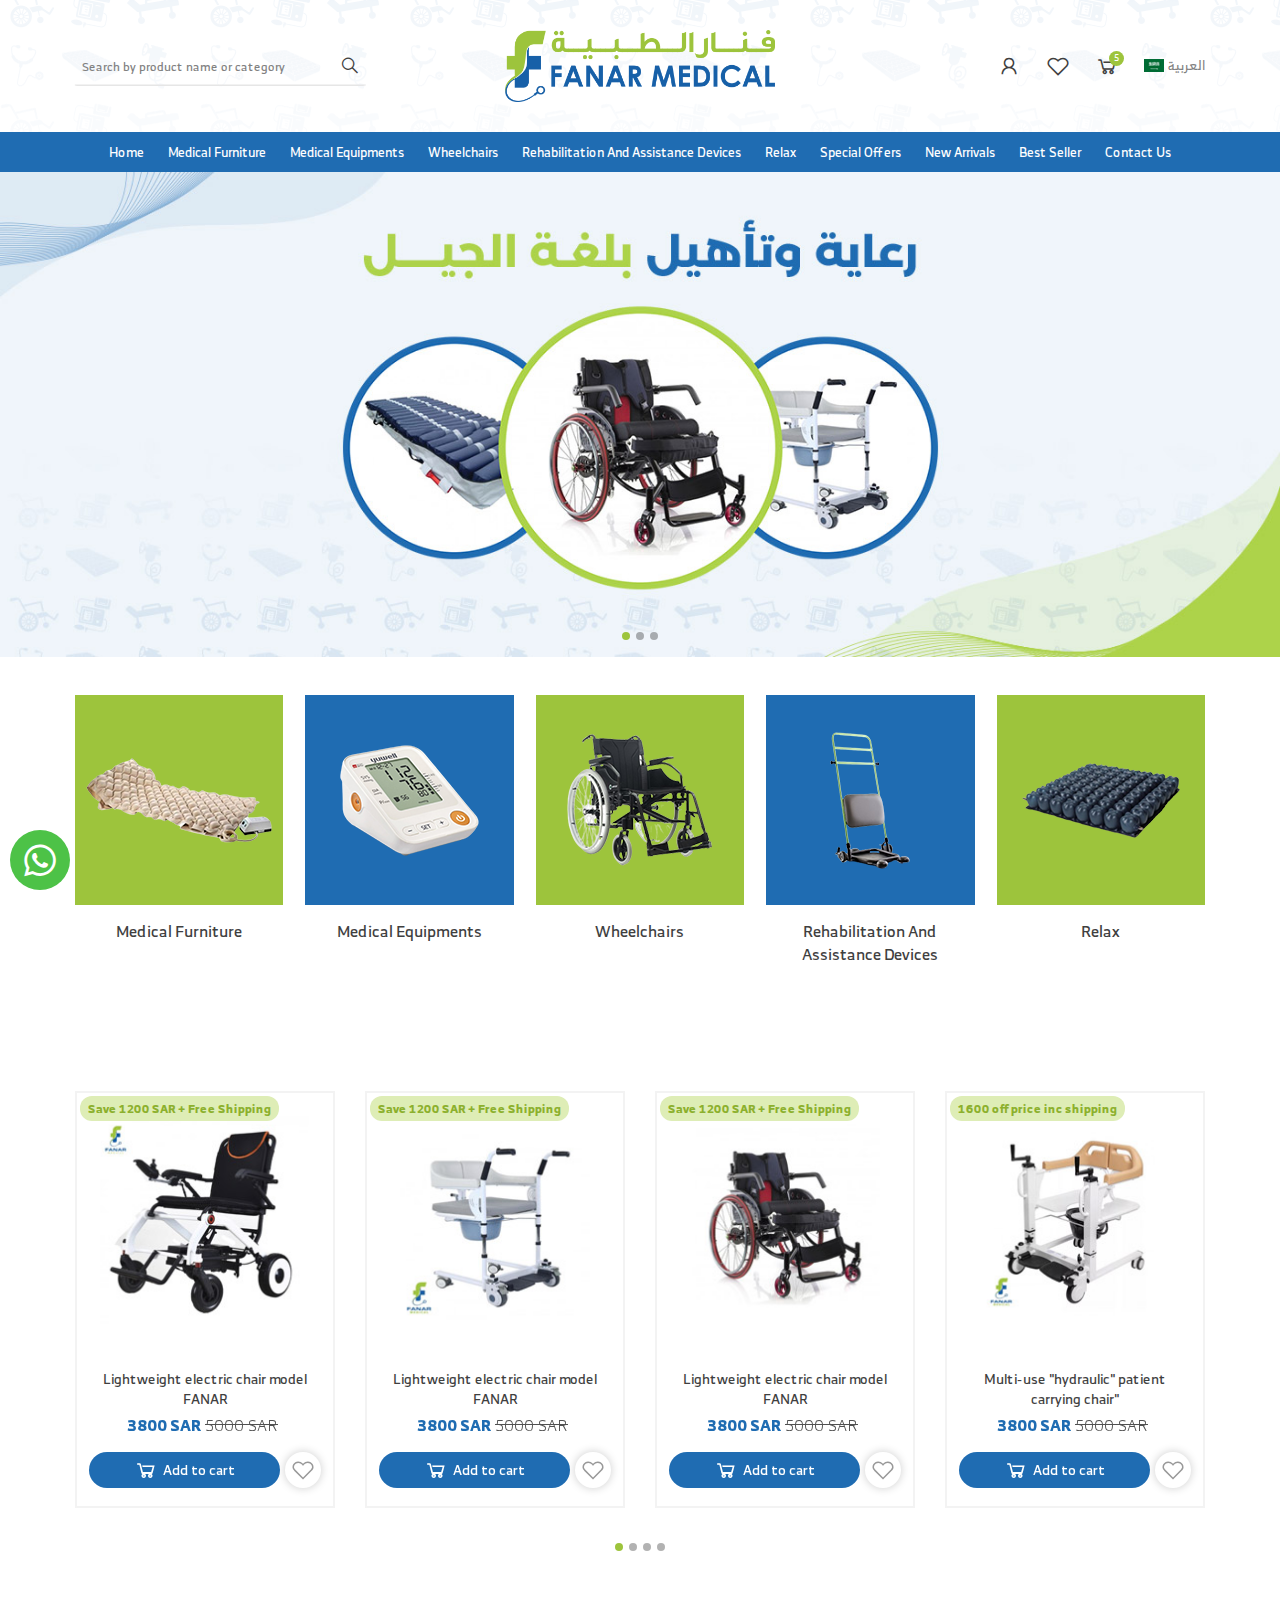
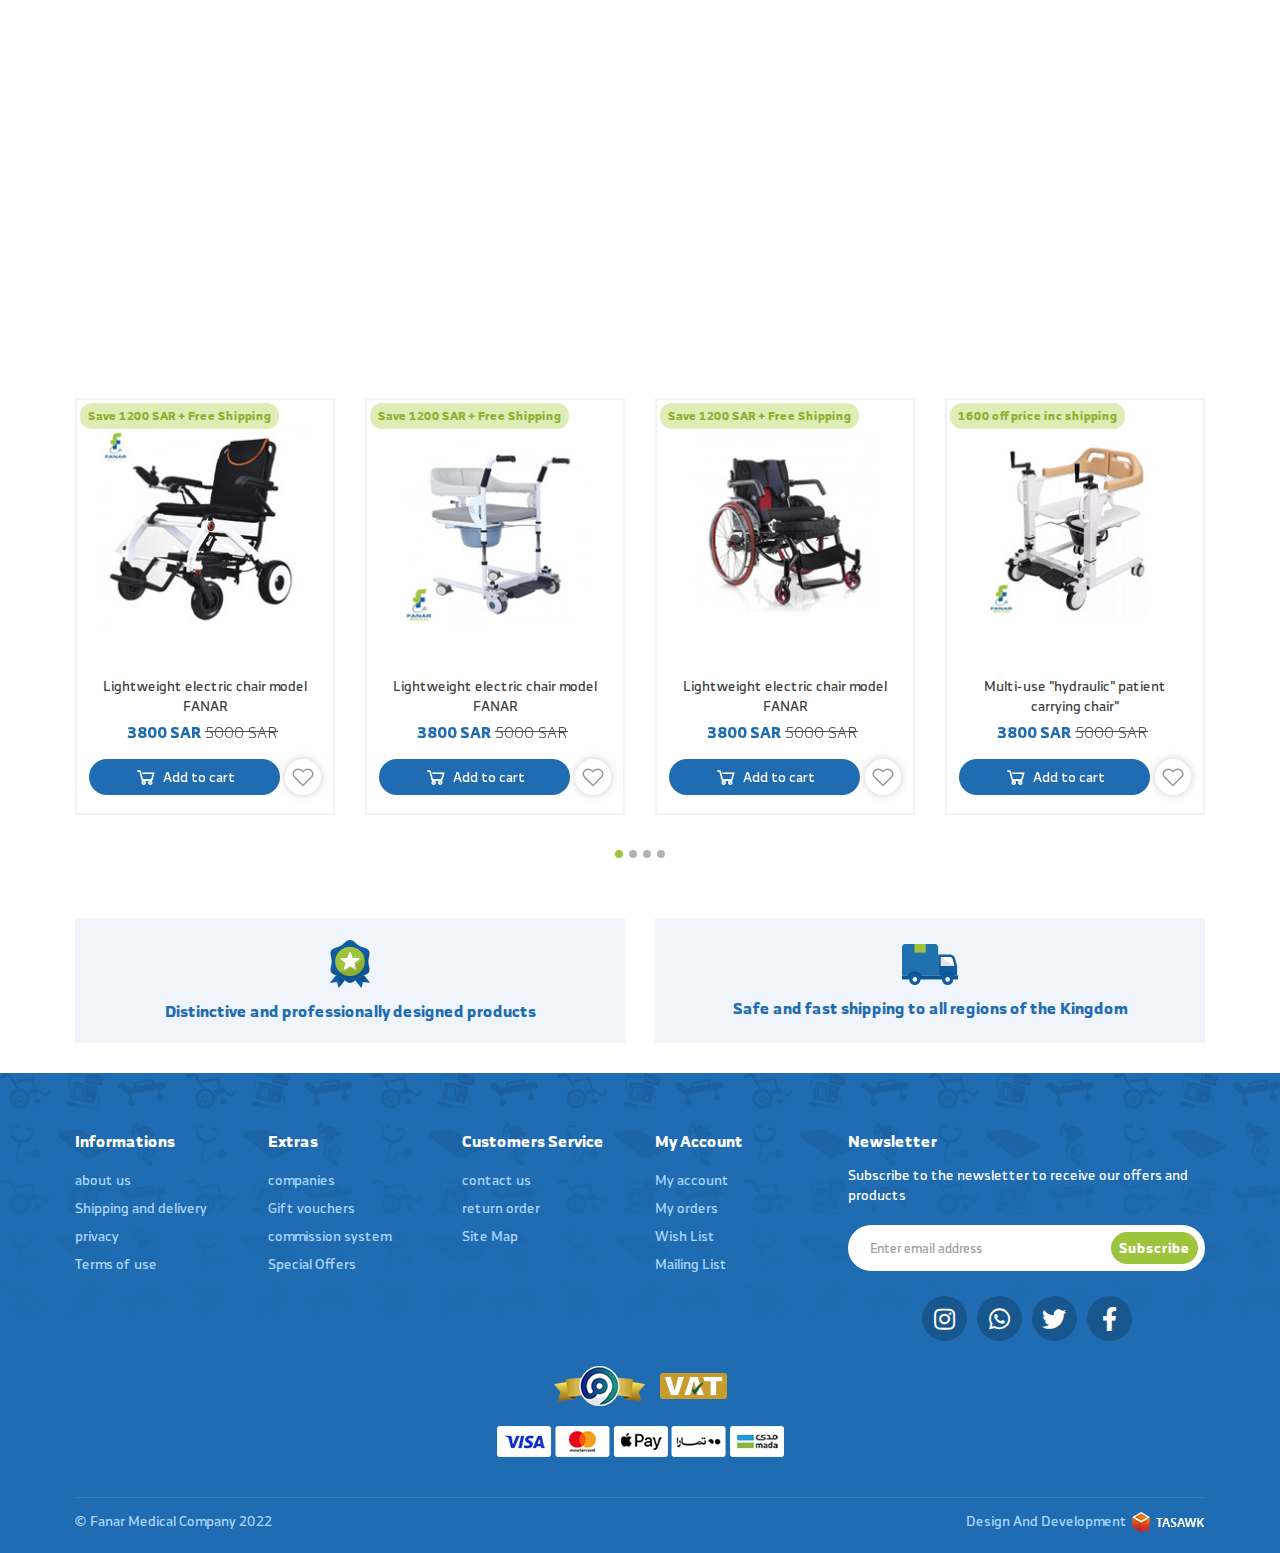
==== commit f01f2664: "modify style" ====
--- a/index-en.html
+++ b/index-en.html
@@ -63,13 +63,6 @@
                   ><img src="images/logo.png" class="img-responsive"
                 /></a>
               </figure>
-              <div class="fixed-logo">
-                <figure class="logo-sm">
-                  <a href="#"
-                    ><img src="images/logo-sm.png" class="img-responsive"
-                  /></a>
-                </figure>
-              </div>
               <div class="header-icons">
                 <div class="dropdown cat-anchor">
                   <div class="add-to">
@@ -90,16 +83,10 @@
                   <span class="counter">5</span>
                 </a>
                 <div class="lang-section">
-                  <div class="dropdown">
-                    <div class="lang-word chevron-down">
-                      <img src="images/lang-en.png" alt="lang-img" />
-                      <span class="">English</span>
-                    </div>
-                    <div class="dropdown-content">
-                      <a class="cat-drop" href="index-en.html">English</a>
-                      <a class="cat-drop" href="index.html">العربيه</a>
-                    </div>
-                  </div>
+                  <a class="lang-ancor" href="index.html">
+                    <img src="images/lang.png" alt="lang-img" />
+                    <span class="">العربية</span>
+                  </a>
                 </div>
               </div>
             </div>
@@ -407,7 +394,7 @@
                       />
                     </a>
                     <span class="hint"
-                      >1600 discounted price including shipping</span
+                      >1600 off price inc shipping</span
                     >
                   </div>
                   <div class="product-content">
@@ -601,7 +588,7 @@
                       />
                     </a>
                     <span class="hint"
-                      >1600 discounted price including shipping</span
+                      >1600 off price inc shipping</span
                     >
                   </div>
                   <div class="product-content">
--- a/css/style.css
+++ b/css/style.css
@@ -133,7 +133,33 @@
   padding: 7px 0;
   transition: all 0.3s ease-in-out;
 }
-
+.lang-ancor {
+  display: -webkit-box;
+  display: -ms-flexbox;
+  display: flex;
+  -webkit-box-align: center;
+  -ms-flex-align: center;
+  align-items: center;
+  padding: 5px 0;
+  cursor: pointer;
+  font-size: 13px;
+  color: var(--sec-color);
+  font-weight: 400;
+  transition: all 0.3s ease-in-out;
+}
+html[dir="rtl"] .lang-ancor {
+  flex-direction: row-reverse;
+}
+.lang-ancor:hover {
+  color: var(--main-hover);
+}
+.lang-ancor img {
+  margin-inline-end: 4px;
+}
+html[dir="rtl"] .lang-ancor img {
+  margin-inline-end: 0;
+  margin-inline-start: 4px;
+}
 .dropdown-content::before {
   content: "";
   display: block;
@@ -246,22 +272,11 @@
   max-height: 72px;
   image-rendering: -webkit-optimize-contrast;
 }
-.fixed-nav .top-header .img-logo {
-  display: none;
-}
-.top-header .logo-sm img {
-  max-width: 40px;
-  image-rendering: -webkit-optimize-contrast;
-}
-.fixed-logo {
-  display: none;
+.fixed-nav .top-header .img-logo img {
+  max-width: 140px;
 }
 .sm-icons {
   display: none;
-}
-.fixed-nav .fixed-logo {
-  display: flex;
-  align-items: center;
 }
 .nav-header {
   display: flex;
@@ -290,7 +305,7 @@
   margin: 0 13px;
 }
 html[dir="ltr"] nav li {
-  margin: 0 8px;
+  margin: 0 12px;
 }
 .big-menu {
   display: flex;
@@ -494,7 +509,7 @@
 .search-button:hover {
   color: var(--main-hover);
 }
-html[dir="rtl"] .search-button {
+.search-button {
   transform: translateY(-50%) scaleX(-1);
 }
 html[dir="rtl"] .open-search {
@@ -625,7 +640,7 @@
 }
 
 .main-slider .swiper-btn:hover {
-  background-color: var(--main-color);
+  background-color: var(--main-hover);
 }
 .main-slider .swiper-btn i {
   z-index: 2;
@@ -787,7 +802,7 @@
     display: -webkit-box;
     display: -ms-flexbox;
     display: flex;
-    margin-top: 25px;
+    margin-top: 8px;
   }
   .category-box {
     font-size: 14px;
@@ -864,7 +879,7 @@
   top: 5px;
   inset-inline-start: 5px;
   background-color: #deedb6;
-  color: var(--main-hover);
+  color: #8cb02d;
   font-weight: 700;
   font-size: 12px;
   width: auto;
@@ -1175,7 +1190,7 @@
 }
 .features-box .features-icon {
   margin-bottom: 15px;
-  transition: all .3s ease-in-out;
+  transition: all 0.3s ease-in-out;
 }
 .features-icon:hover {
   -webkit-animation: wiggle 0.5s alternate ease infinite;
@@ -1228,6 +1243,7 @@
   inset: 0;
   width: 100%;
   user-select: none;
+  background-size: 100%;
   z-index: 1;
   background-image: url(../images/footer-bg.png);
   background-repeat: no-repeat;
@@ -1475,6 +1491,9 @@
   }
 }
 @media (max-width: 991px) {
+  .top-header::after{
+    display: none;
+  }
   .nav-header {
     padding: 15px 0;
     flex-wrap: wrap;
@@ -1504,6 +1523,9 @@
   .top-header .img-logo img {
     max-width: 140px;
     image-rendering: -webkit-optimize-contrast;
+  }
+  .fixed-nav .top-header .img-logo img {
+    max-width: 120px;
   }
   .show-icons,
   .header-icons .add-to {
@@ -1788,7 +1810,7 @@
 }
 @media (max-width: 320px) {
   .top-header .img-logo img {
-    max-width: 80px;
+    max-width: 100px;
   }
 }
 /*                                 arrow-top                           */
